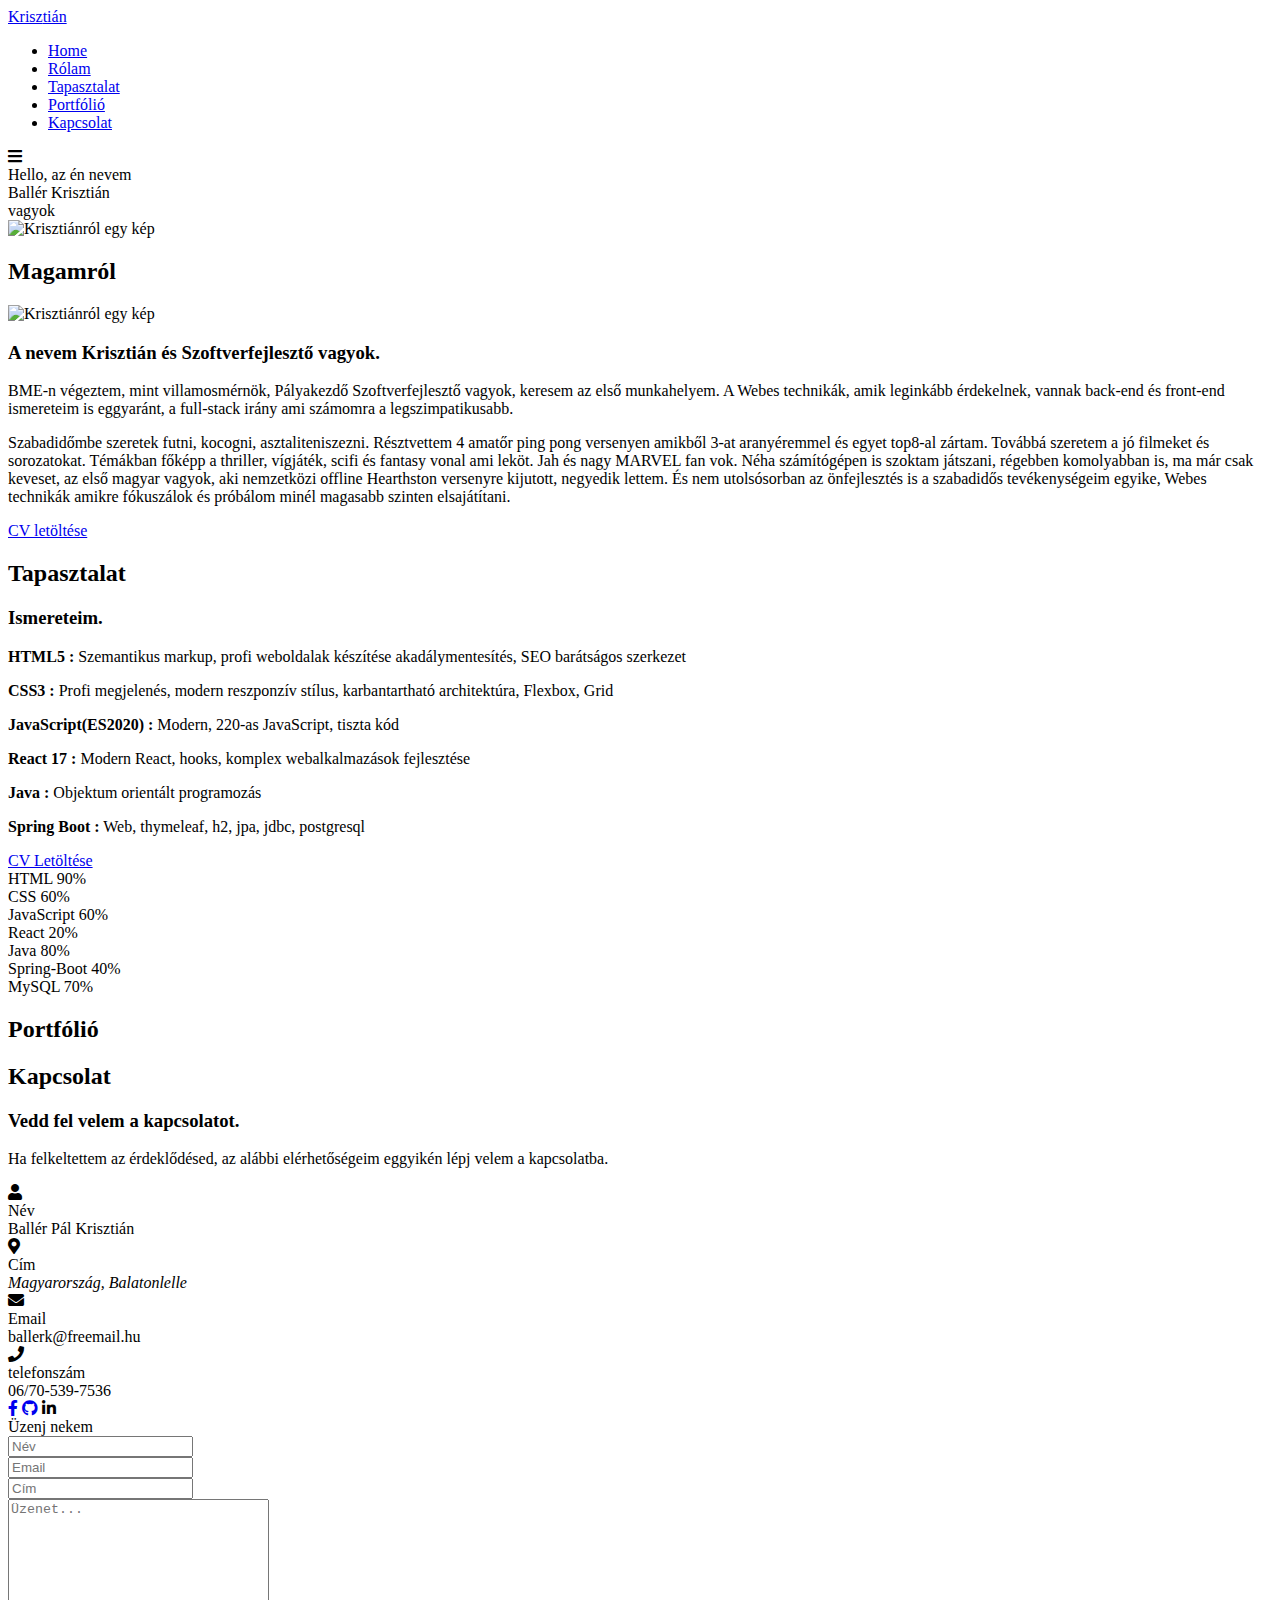
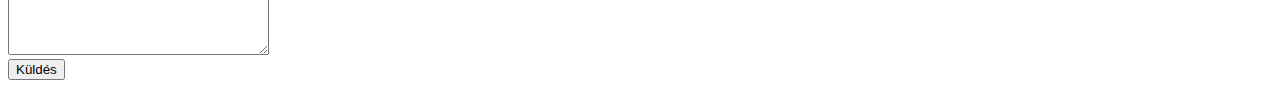
==== index.html @ 3a72e87a "a link magamra mutat" ====
<!DOCTYPE html>
<html lang="hu">

<head>
    <meta charset="UTF-8">
    <meta name="viewport" content="width=device-width, initial-scale=1.0">
    <title>B_P_Krisztián</title>
    <link rel="stylesheet" href="css/style.css">
    <link rel="stylesheet" href="css/styleop.css">


    <link rel="icon" type="image/ico" href="images/favicon_3.ico" />

    <!-- <script src="https://kit.fontawesome.com/a076d05399.js" ></script>-->
    <link rel="stylesheet" href="https://cdnjs.cloudflare.com/ajax/libs/font-awesome/5.15.3/css/all.min.css" />
    <!-- https://www.w3schools.com/icons-->

    <script src="https://code.jquery.com/jquery-3.6.0.min.js"></script>

    <script src="https://cdnjs.cloudflare.com/ajax/libs/typed.js/2.0.11/typed.min.js"></script>
    <script src="https://cdnjs.cloudflare.com/ajax/libs/waypoints/4.0.1/jquery.waypoints.min.js"></script>
    <script src="https://cdnjs.cloudflare.com/ajax/libs/OwlCarousel2/2.3.4/owl.carousel.min.js"></script>
    <link rel="stylesheet"
        href="https://cdnjs.cloudflare.com/ajax/libs/OwlCarousel2/2.3.4/assets/owl.carousel.min.css" />
</head>

<body>
    <!-- 
    feltöltés githubra:
    https://www.youtube.com/watch?v=Enzva3d3uuk&list=PLT2URj1QEDqLZE3OtljX5SIsNAoIuLAcN
    + amit telómon irtam..
    -->


    <nav class="navbar">
        <div class="max-width">
            <div class="logo"><a href="#">Krisz<span>tián</span> </a></div>
            <ul class="menu">
                <!-- ezek egyesével jöjjenek az ikonra kattintva..-->
                <li><a href="#home" class="menu-btn">Home</a></li>
                <li><a href="#about" class="menu-btn">Rólam</a></li>
                <li><a href="#skills" class="menu-btn">Tapasztalat</a></li>
                <li><a href="#portfolio" class="menu-btn">Portfólió</a></li>
                <li><a href="#contact" class="menu-btn">Kapcsolat</a></li>
                <!-- balról, alsó sarokról jobbra animálódjon-->

            </ul>
            <div class="menu-btn">
                <i class="fa fa-bars"></i>
                <!--ez animálva legyen-->
            </div>
        </div>
    </nav>

    <section class="home" id="home">
        <div class="max-width">
            <div class="row">
                <div class="home-content">
                    <div class="text-1">Hello, az én nevem</div>
                    <div class="text-2">Ballér Krisztián</div>
                    <div class="text-3"> <span class="typing"></span> vagyok </div>
                </div>
                <div class="home-content2">
                    <img src="images/én_3.jpeg" alt="Krisztiánról egy kép">
                    <!--háttérhez adjunk egy uj hátteret, hogy menőbb legyen-->
                </div>
            </div>
        </div>
    </section>

    <div class="night">
        <div class="star">
            <div class="elso"></div>
            <div class="masodik"></div>
            <div class="harmadik"></div>
            <div class="negyedik"></div>
        </div>
        <div class="star star-2">
            <div class="elso"></div>
            <div class="masodik"></div>
            <div class="harmadik"></div>
            <div class="negyedik"></div>
        </div>
        <div class="star star-3">
            <div class="elso"></div>
            <div class="masodik"></div>
            <div class="harmadik"></div>
            <div class="negyedik"></div>
        </div>
        <div class="star star-4">
            <div class="elso"></div>
            <div class="masodik"></div>
            <div class="harmadik"></div>
            <div class="negyedik"></div>
        </div>
        <div class="star star-5">
            <div class="elso"></div>
            <div class="masodik"></div>
            <div class="harmadik"></div>
            <div class="negyedik"></div>
        </div>
        <div class="star star-6">
            <div class="elso"></div>
            <div class="masodik"></div>
            <div class="harmadik"></div>
            <div class="negyedik"></div>
        </div>
        <div class="star star-7">
            <div class="elso"></div>
            <div class="masodik"></div>
            <div class="harmadik"></div>
            <div class="negyedik"></div>
        </div>
    </div>

    <section class="about" id="about">
        <div class="max-width">
            <h2 class="title">Magamról</h2>
            <div class="about-content">
                <div class="column left">
                    <img src="images/én_1.jpeg" alt="Krisztiánról egy kép">
                </div>
                <div class="column right">
                    <h3 class="text">A nevem Krisztián és <strong class="color-1">Szoftverfejlesztő</strong> vagyok.</h3>
                    <p> BME-n végeztem, mint villamosmérnök, Pályakezdő Szoftverfejlesztő vagyok,
                        keresem az első munkahelyem. A Webes technikák, amik leginkább érdekelnek,
                        vannak back-end és front-end ismereteim is eggyaránt,
                        a full-stack irány ami számomra a legszimpatikusabb.</p>
                    <p>Szabadidőmbe szeretek futni, kocogni, asztaliteniszezni. Résztvettem 4 amatőr ping pong versenyen
                        amikből 3-at aranyéremmel és egyet top8-al zártam.
                        Továbbá szeretem a jó filmeket és sorozatokat. Témákban főképp a thriller, vígjáték, scifi és
                        fantasy vonal ami leköt. Jah és nagy MARVEL fan vok.
                        Néha számítógépen is szoktam játszani, régebben komolyabban is, ma már csak keveset, az első
                        magyar vagyok, aki nemzetközi offline Hearthston versenyre kijutott, negyedik lettem.
                        És nem utolsósorban az önfejlesztés is a szabadidős tevékenységeim egyike, Webes technikák
                        amikre fókuszálok és próbálom minél magasabb szinten elsajátítani. </p>
                    <a href="cv/baller_pal_krisztian_cv_20210410.pdf" download="baller_pal_krisztian_cv">CV letöltése</a>
                </div>
            </div>
        </div>
    </section>




    <section class="skills" id="skills">
        <div class="max-width">
            <h2 class="title">Tapasztalat</h2>
            <div class="skills-content">
                <div class="column left">
                    <h3 class="text"><span class="typing-2"></span> Ismereteim.</h3>
                    <p><strong>HTML5 :</strong> Szemantikus markup, profi weboldalak készítése akadálymentesítés, SEO
                        barátságos szerkezet</p>
                    <p><strong>CSS3 :</strong> Profi megjelenés, modern reszponzív stílus, karbantartható architektúra,
                        Flexbox, Grid</p>
                    <p><strong>JavaScript(ES2020) :</strong> Modern, 220-as JavaScript, tiszta kód</p>
                    <p><strong>React 17 :</strong> Modern React, <span class="athuzas">hooks</span>, komplex
                        webalkalmazások fejlesztése</p>
                    <p><strong>Java :</strong> Objektum orientált programozás</p>
                    <p><strong>Spring Boot :</strong> Web, thymeleaf, h2, jpa, jdbc, postgresql </p>
                    <a href="cv/baller_pal_krisztian_cv_20210410.pdf" download="baller_pal_krisztian_cv">CV Letöltése</a>
                </div>
                <div class="column right">
                    <div class="bars">
                        <div class="info">
                            <span>HTML</span>
                            <span>90%</span>
                        </div>
                        <div class="line html"></div>
                    </div>
                    <div class="bars">
                        <div class="info">
                            <span>CSS</span>
                            <span>60%</span>
                        </div>
                        <div class="line css"></div>
                    </div>
                    <div class="bars">
                        <div class="info">
                            <span>JavaScript</span>
                            <span>60%</span>
                        </div>
                        <div class="line js"></div>
                    </div>
                    <div class="bars">
                        <div class="info">
                            <span>React</span>
                            <span>20%</span>
                        </div>
                        <div class="line react"></div>
                    </div>
                    <div class="bars">
                        <div class="info">
                            <span>Java</span>
                            <span>80%</span>
                        </div>
                        <div class="line java"></div>
                    </div>
                    <div class="bars">
                        <div class="info">
                            <span>Spring-Boot</span>
                            <span>40%</span>
                        </div>
                        <div class="line springboot"></div>
                    </div>
                    <div class="bars">
                        <div class="info">
                            <span>MySQL</span>
                            <span>70%</span>
                        </div>
                        <div class="line mysql"></div>
                    </div>

                </div>
            </div>
        </div>
    </section>

    <section class="portfolio" id="portfolio">
        <div class="max-width">
            <h2 class="title">Portfólió</h2>
            <div class="carousel owl-carousel">
                <a href="index.html">
                    <div class="card">
                        <div class="box" href="index.html">
                            <img src="images/Project_0.jpg" alt="első projectről egy kép">
                            <div class="text">Portfólió</div>
                            <p>A portfólió oldalam</p>
                        </div>
                    </div>
                </a>
                <a href="#">
                    <div class="card">
                        <div class="box">
                            <img src="images/profile-2.jpeg" alt="">
                            <div class="text">Project 2</div>
                            <p>Lorem ipsum dolor sit amet consectetur adipisicing elit.</p>
                        </div>
                    </div>
                </a>
                <a href="#">
                    <div class="card">
                        <div class="box">
                            <img src="images/profile-3.jpeg" alt="">
                            <div class="text">Project 3</div>
                            <p>Lorem ipsum dolor sit amet consectetur adipisicing elit.</p>
                        </div>
                    </div>
                </a>
                <a href="#">
                    <div class="card">
                        <div class="box">
                            <img src="images/profile-4.jpeg" alt="">
                            <div class="text">Project 4</div>
                            <p>Lorem ipsum dolor sit amet consectetur adipisicing elit.</p>
                        </div>
                    </div>
                </a>
                <a href="#">
                    <div class="card">
                        <div class="box">
                            <img src="images/profile-5.jpeg" alt="">
                            <div class="text">Project 5</div>
                            <p>Lorem ipsum dolor sit amet consectetur adipisicing elit.</p>
                        </div>
                    </div>
                </a>
            </div>
        </div>
    </section>

    <section class="contact" id="contact">
        <div class="max-width">
            <h2 class="title">Kapcsolat</h2>
            <div class="contact-content">
                <div class="column left">
                    <h3 class="text">Vedd fel velem a kapcsolatot.</h3>
                    <p>Ha felkeltettem az érdeklődésed, az alábbi elérhetőségeim eggyikén lépj velem a kapcsolatba.</p>
                    <div class="icons">
                        <div class="row">
                            <i class="fas fa-user"></i>
                            <div class="info">
                                <div class="head">Név</div>
                                <div class="sub-title">Ballér Pál Krisztián</div>
                            </div>
                        </div>
                        <div class="row">
                            <i class="fas fa-map-marker-alt"></i>
                            <div class="info">
                                <div class="head">Cím</div>
                                <address class="sub-title">Magyarország, Balatonlelle</address>
                            </div>
                        </div>
                        <div class="row">
                            <i class="fas fa-envelope"></i>
                            <div class="info">
                                <div class="head">Email</div>
                                <div class="sub-title">ballerk@freemail.hu</div>
                            </div>
                        </div>
                        <div class="row">
                            <i class="fas fa-phone"></i>
                            <div class="info">
                                <div class="head">telefonszám</div>
                                <div class="sub-title">06/70-539-7536</div>
                            </div>
                        </div>
                        <div class="row">
                            <a href="https://www.facebook.com/krisztian.baller/"><i class="fab fa-facebook-f"></i></a>
                            <a href="https://github.com/deadfair"><i class="fab fa-github"></i></a>
                            <a><i class="fab fa-linkedin-in"></i></a>
                        </div>
                    </div>
                </div>
                <div class="column right">
                    <div class="text">Üzenj nekem</div>
                    <form class="contact-form" action="https://formsubmit.co/deadfair666@gmail.com" method="POST">
                        <input type="hidden" name="_captcha" value="false">
                        <input type="hidden" name="_next" value="https://deadfair.github.io/">
                        <div class="fields">
                            <div class="field name">
                                <input type="text" name="name" class="fullname" placeholder="Név">
                            </div>
                            <div class="field email">
                                <input type="email" name="email" class="email-input" placeholder="Email">
                            </div>
                        </div>
                        <div class="field">
                            <input type="text" class="subject" name="_subject" placeholder="Cím">
                        </div>
                        <div class="field textarea">
                            <textarea class="message" cols="30" rows="10" name="message"
                                placeholder="Üzenet..."></textarea>
                        </div>
                        <div class="button-area">
                            <button class="send-msg" type="submit" name="send">Küldés</button>
                        </div>
                    </form>
                </div>
            </div>
        </div>
    </section>
    <script src="script.js"></script>
</body>

</html>
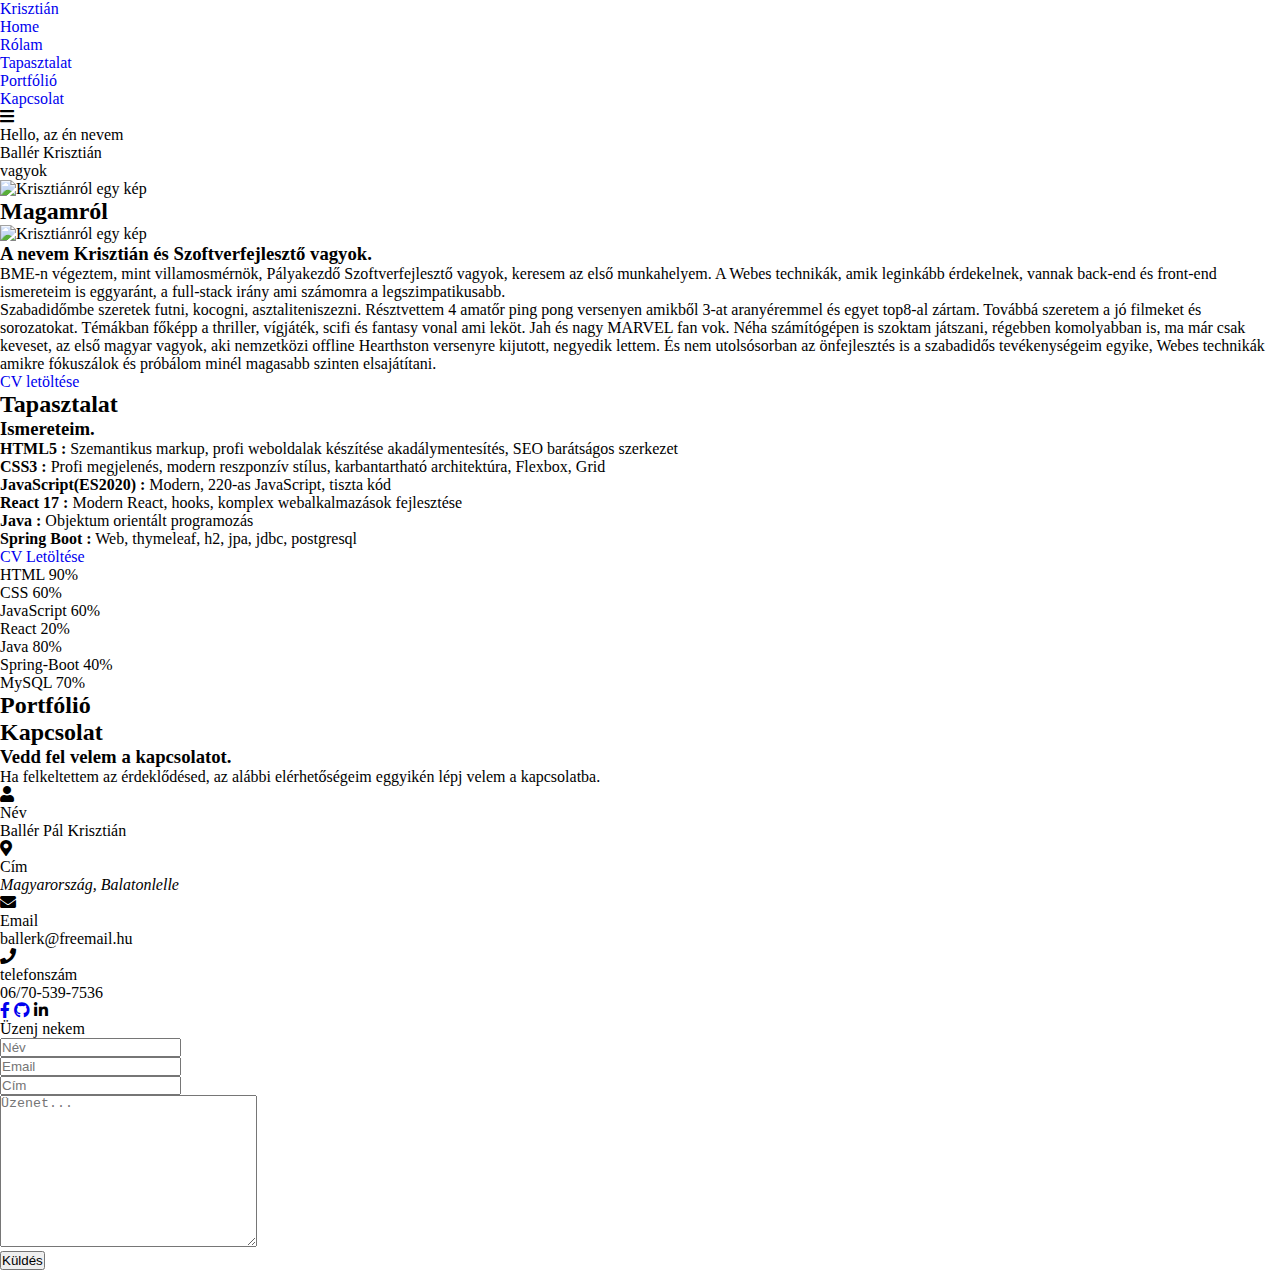
==== commit a3bebe93: "kis javítás a csillagokkal" ====
--- a/index.html
+++ b/index.html
@@ -317,6 +317,7 @@
                     <form class="contact-form" action="https://formsubmit.co/deadfair666@gmail.com" method="POST">
                         <input type="hidden" name="_captcha" value="false">
                         <input type="hidden" name="_next" value="https://deadfair.github.io/">
+                        <!--majd kell másik oldal.. ami megköszöni..-->
                         <div class="fields">
                             <div class="field name">
                                 <input type="text" name="name" class="fullname" placeholder="Név">
--- a/css/styleop.css
+++ b/css/styleop.css
@@ -0,0 +1,221 @@
+
+*{
+    margin:0;
+    padding:0;
+    box-sizing: border-box;
+    text-decoration: none;
+}
+
+
+/* --------pozició+delay--------------------------------------------------------------------------------------*/
+.star{
+position:relative;
+top:20%;
+left:calc(100% - 120px);
+z-index: 1;
+}
+
+.star-2{
+top:15%;
+left:calc(100% - 185px);
+}
+.star-2 .elso, .star-2 .masodik, .star-2 .harmadik, .star-2 .negyedik{
+animation-delay: 0.6s ;
+}
+
+.star-3{
+top:12%;
+left:calc(100% - 263px);
+}
+.star-3 .elso, .star-3 .masodik, .star-3 .harmadik, .star-3 .negyedik{
+animation-delay: 2.4s ;
+}
+.star-4{
+    top:13.5%;
+    left:calc(100% - 345px);
+}
+    .star-4 .elso, .star-4 .masodik, .star-4 .harmadik, .star-4 .negyedik{
+    animation-delay: 1.2s ;
+}
+.star-5{
+    top:10%;
+    left:calc(100% - 363px);
+}
+.star-5 .elso, .star-5 .masodik, .star-5 .harmadik, .star-5 .negyedik{
+animation-delay: 0.8s ;
+}
+
+.star-6{
+    top:18.5%;
+    left:calc(100% - 391px);
+    }
+    .star-6 .elso, .star-6 .masodik, .star-6 .harmadik, .star-6 .negyedik{
+    animation-delay: 0.5s ;
+}
+
+.star-7{
+    top:14%;
+    left:calc(100% - 431px);
+}
+.star-7 .elso, .star-7 .masodik, .star-7 .harmadik, .star-7 .negyedik{
+animation-delay: 2s ;
+}
+
+@media (max-width:500px) {
+.star{
+left:calc(100% - 70px);
+}   
+
+.star-2{
+left:calc(100% - 135px);
+}
+
+.star-3{
+left:calc(100% - 213px);
+}
+
+.star-4{
+left:calc(100% - 295px);
+}
+
+.star-5{
+left:calc(100% - 313px);
+}
+
+.star-6{
+left:calc(100% - 341px);
+}
+
+        
+.star-7{
+left:calc(100% - 381px);
+}
+
+}
+@media (max-width:425px) {
+    .star{
+    left:90%;
+    }   
+    
+    .star-2{
+    left:74%;
+    }
+    
+    .star-3{
+    left:57%;
+    }
+    
+    .star-4{
+    left:36%;
+    }
+    
+    .star-5{
+    left:28%;
+    }
+    
+    .star-6{
+    left:22%;
+    }
+    
+            
+    .star-7{
+    left:10%;
+    }
+    
+    }
+
+
+
+/* ------csillagoklogika-------------------------------------------------------------------------------------------*/
+.night{
+    position: absolute;
+    top:0;
+    left:0;
+    height:100vh;
+    width:100%;
+    overflow: hidden;
+}
+.elso, .masodik, .harmadik, .negyedik{
+    position: absolute;
+   /* background: linear-gradient(-45deg,rgba(0,0,255,0),#5F91FF,rgba(0,0,255,0));*/
+    border-radius: 100%;
+    background: linear-gradient(-45deg,rgba(255, 208, 0, 0),#ffda5f,rgba(255, 208, 0, 0));
+}
+
+.elso{                      
+    animation:shining 3s linear infinite alternate;
+
+}
+.masodik{
+    animation:shining3 3s linear infinite alternate;
+
+}
+
+.harmadik{
+    animation:shining2 3s linear infinite alternate;
+}
+.negyedik{
+    animation:shining4 3s linear infinite alternate;
+
+}
+
+@keyframes shining{
+    0%{
+        transform: translateX(calc((-6px /2))) translateY(calc((-2px /2))) rotateZ(45deg);
+
+        width:6px;
+        height:2px;
+    }
+    100%{
+        transform: translateX(calc((-25px /2))) translateY(calc((-3px /2))) rotateZ(45deg);
+        height: 3px;
+        width:25px;
+    }
+
+}
+
+@keyframes shining3{
+    0%{
+        transform: translateX(calc((-6px /2))) translateY(calc((-2px /2))) rotateZ(-45deg);
+
+        width:6px;
+        height:2px;
+    }
+    100%{
+        transform: translateX(calc((-25px /2))) translateY(calc((-3px /2))) rotateZ(-45deg);
+        height: 3px;
+        width:25px;
+    }
+
+}
+
+@keyframes shining2{
+    0%{
+        transform: translateX(calc((-6px /2))) translateY(calc((-2px /2))) rotateZ(90deg);
+
+        width:6px;
+        height:2px;
+    }
+    100%{
+        transform: translateX(calc((-15px /2))) translateY(calc((-2px /2))) rotateZ(90deg);
+        height: 2px;
+        width:15px;
+    }
+
+}
+@keyframes shining4{
+    0%{
+        transform: translateX(calc((-6px /2))) translateY(calc((-2px /2))) rotateZ(180deg);
+
+        width:6px;
+        height:2px;
+    }
+    100%{
+        transform: translateX(calc((-15px /2))) translateY(calc((-2px /2))) rotateZ(180deg);
+        height: 2px;
+        width:15px;
+    }
+
+}
+
+
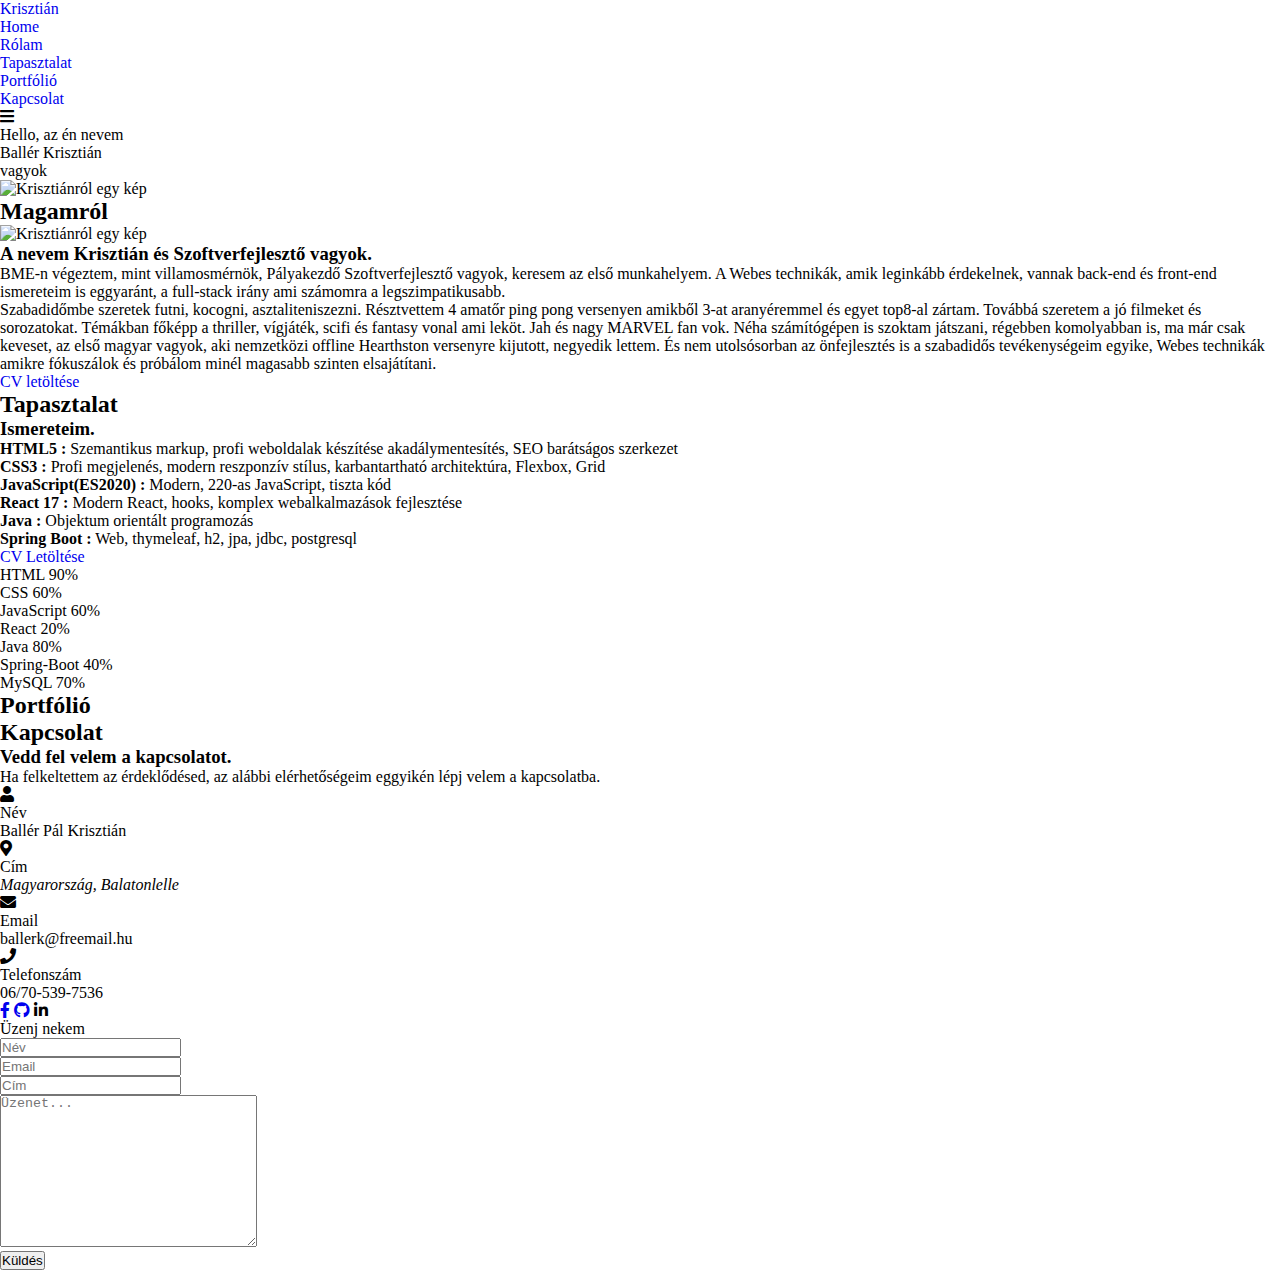
==== commit e0a455ad: "felesleges div eltávolítása" ====
--- a/index.html
+++ b/index.html
@@ -67,51 +67,52 @@
             </div>
         </div>
     </section>
-
-    <div class="night">
-        <div class="star">
-            <div class="elso"></div>
-            <div class="masodik"></div>
-            <div class="harmadik"></div>
-            <div class="negyedik"></div>
-        </div>
-        <div class="star star-2">
-            <div class="elso"></div>
-            <div class="masodik"></div>
-            <div class="harmadik"></div>
-            <div class="negyedik"></div>
-        </div>
-        <div class="star star-3">
-            <div class="elso"></div>
-            <div class="masodik"></div>
-            <div class="harmadik"></div>
-            <div class="negyedik"></div>
-        </div>
-        <div class="star star-4">
-            <div class="elso"></div>
-            <div class="masodik"></div>
-            <div class="harmadik"></div>
-            <div class="negyedik"></div>
-        </div>
-        <div class="star star-5">
-            <div class="elso"></div>
-            <div class="masodik"></div>
-            <div class="harmadik"></div>
-            <div class="negyedik"></div>
-        </div>
-        <div class="star star-6">
-            <div class="elso"></div>
-            <div class="masodik"></div>
-            <div class="harmadik"></div>
-            <div class="negyedik"></div>
-        </div>
-        <div class="star star-7">
-            <div class="elso"></div>
-            <div class="masodik"></div>
-            <div class="harmadik"></div>
-            <div class="negyedik"></div>
-        </div>
-    </div>
+    <section class="animation">
+            <div class="night">
+                <div class="star">
+                    <div class="elso"></div>
+                    <div class="masodik"></div>
+                    <div class="harmadik"></div>
+                    <div class="negyedik"></div>
+                </div>
+                <div class="star star-2">
+                    <div class="elso"></div>
+                    <div class="masodik"></div>
+                    <div class="harmadik"></div>
+                    <div class="negyedik"></div>
+                </div>
+                <div class="star star-3">
+                    <div class="elso"></div>
+                    <div class="masodik"></div>
+                    <div class="harmadik"></div>
+                    <div class="negyedik"></div>
+                </div>
+                <div class="star star-4">
+                    <div class="elso"></div>
+                    <div class="masodik"></div>
+                    <div class="harmadik"></div>
+                    <div class="negyedik"></div>
+                </div>
+                <div class="star star-5">
+                    <div class="elso"></div>
+                    <div class="masodik"></div>
+                    <div class="harmadik"></div>
+                    <div class="negyedik"></div>
+                </div>
+                <div class="star star-6">
+                    <div class="elso"></div>
+                    <div class="masodik"></div>
+                    <div class="harmadik"></div>
+                    <div class="negyedik"></div>
+                </div>
+                <div class="star star-7">
+                    <div class="elso"></div>
+                    <div class="masodik"></div>
+                    <div class="harmadik"></div>
+                    <div class="negyedik"></div>
+                </div>
+            </div>
+    </section>
 
     <section class="about" id="about">
         <div class="max-width">
@@ -301,7 +302,7 @@
                         <div class="row">
                             <i class="fas fa-phone"></i>
                             <div class="info">
-                                <div class="head">telefonszám</div>
+                                <div class="head">Telefonszám</div>
                                 <div class="sub-title">06/70-539-7536</div>
                             </div>
                         </div>
--- a/css/styleop.css
+++ b/css/styleop.css
@@ -127,13 +127,22 @@
 
 
 /* ------csillagoklogika-------------------------------------------------------------------------------------------*/
-.night{
+.animation{
     position: absolute;
+    left:0;
     top:0;
-    left:0;
     height:100vh;
     width:100%;
+    padding:0;
+}
+
+.night{
+    display:block;
+    margin:auto;
+    height:100%;
+    width:100%;
     overflow: hidden;
+    max-width: 1300px;
 }
 .elso, .masodik, .harmadik, .negyedik{
     position: absolute;
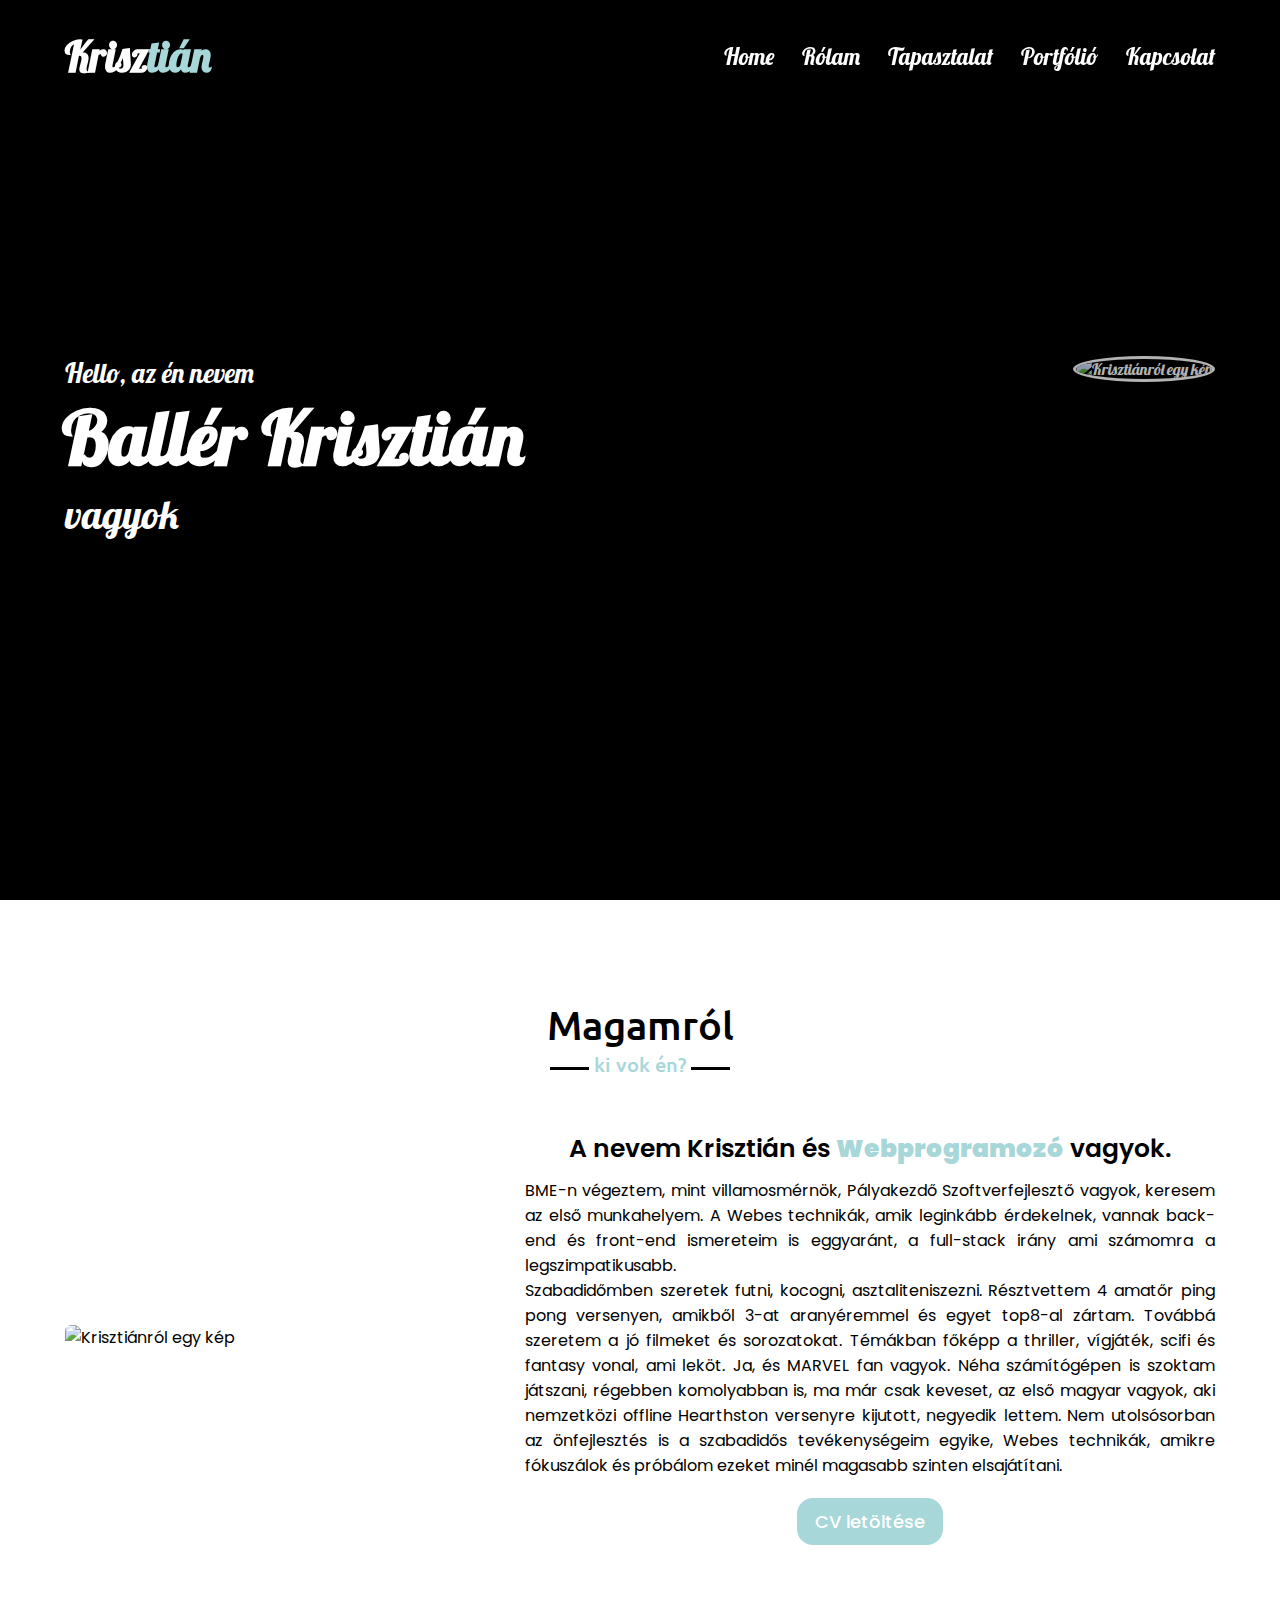
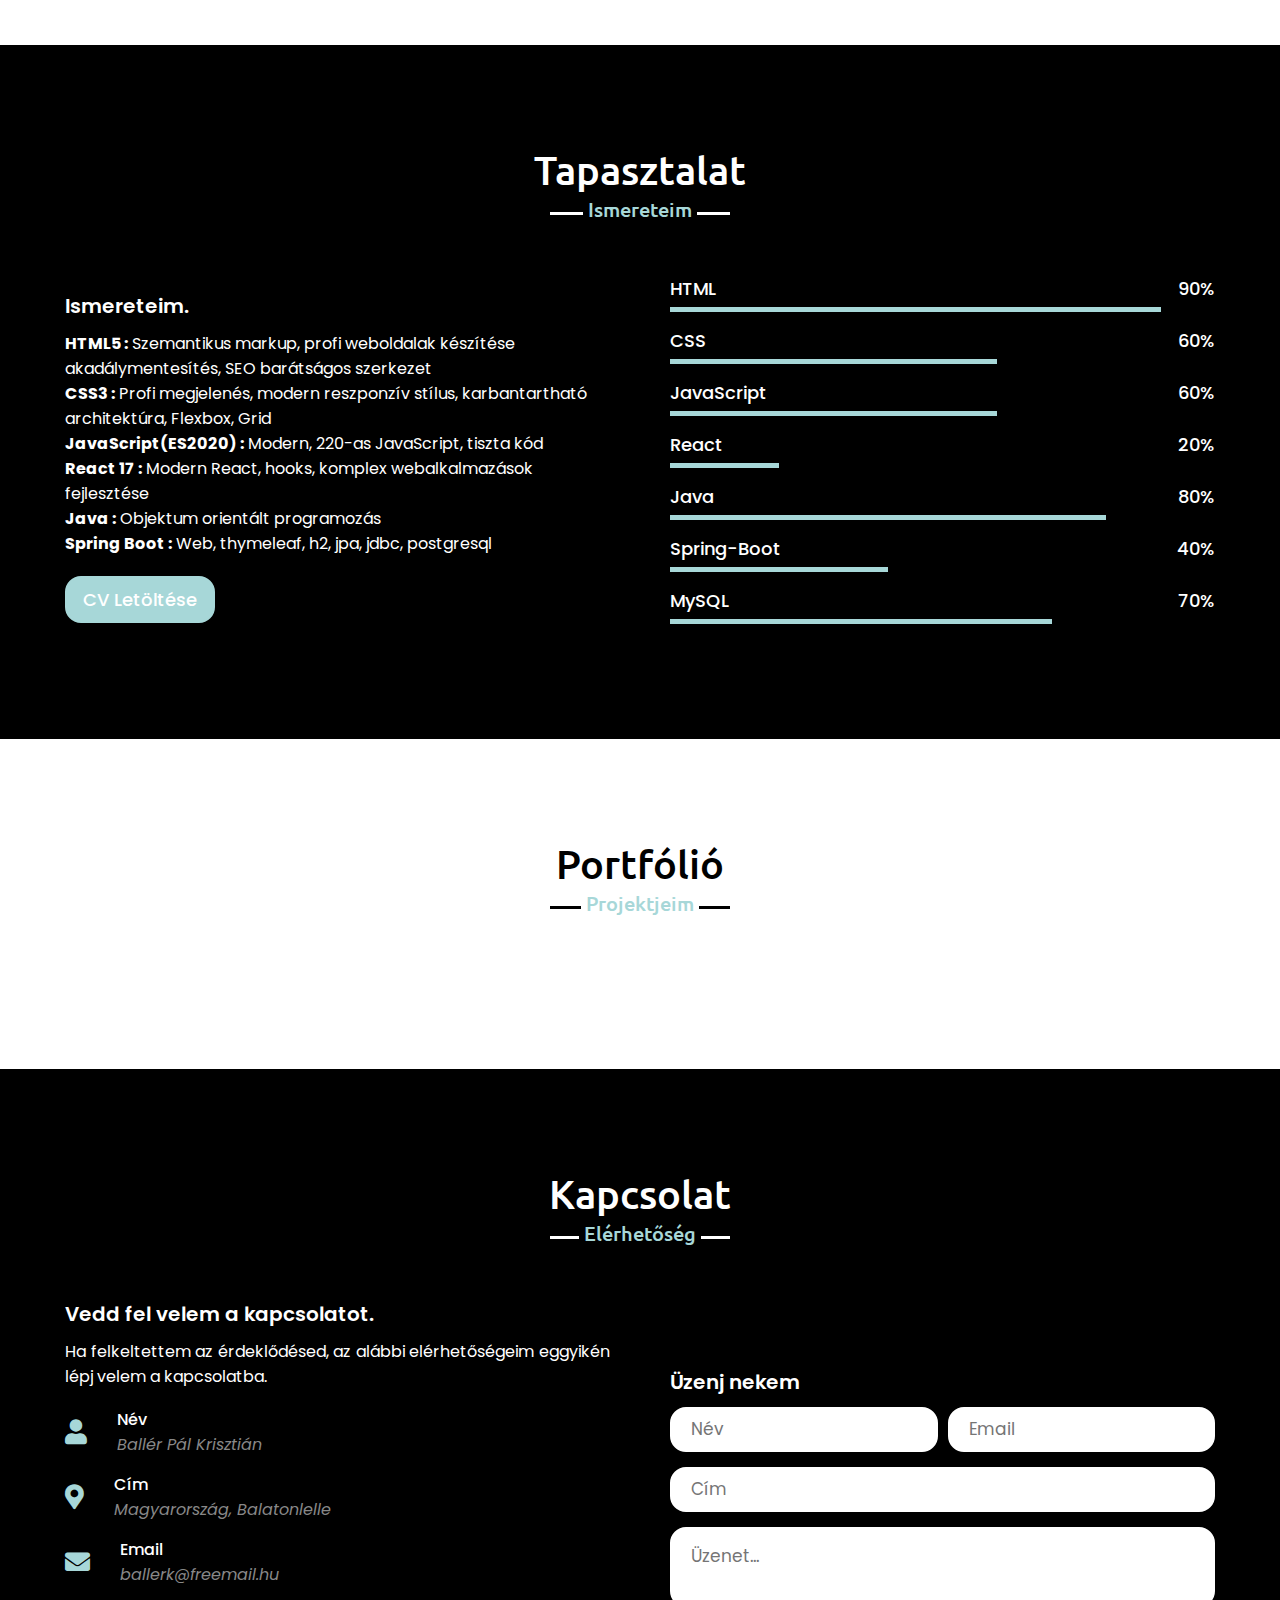
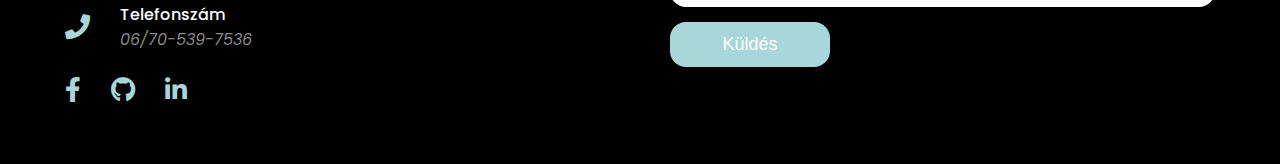
==== commit 19401ac7: "helyesírási hibák+biának szin" ====
--- a/index.html
+++ b/index.html
@@ -122,19 +122,19 @@
                     <img src="images/én_1.jpeg" alt="Krisztiánról egy kép">
                 </div>
                 <div class="column right">
-                    <h3 class="text">A nevem Krisztián és <strong class="color-1">Szoftverfejlesztő</strong> vagyok.</h3>
+                    <h3 class="text">A nevem Krisztián és <strong class="color-1">Webprogramozó</strong> vagyok.</h3>
                     <p> BME-n végeztem, mint villamosmérnök, Pályakezdő Szoftverfejlesztő vagyok,
                         keresem az első munkahelyem. A Webes technikák, amik leginkább érdekelnek,
                         vannak back-end és front-end ismereteim is eggyaránt,
                         a full-stack irány ami számomra a legszimpatikusabb.</p>
-                    <p>Szabadidőmbe szeretek futni, kocogni, asztaliteniszezni. Résztvettem 4 amatőr ping pong versenyen
+                    <p>Szabadidőmben szeretek futni, kocogni, asztaliteniszezni. Résztvettem 4 amatőr ping pong versenyen,
                         amikből 3-at aranyéremmel és egyet top8-al zártam.
                         Továbbá szeretem a jó filmeket és sorozatokat. Témákban főképp a thriller, vígjáték, scifi és
-                        fantasy vonal ami leköt. Jah és nagy MARVEL fan vok.
+                        fantasy vonal, ami leköt. Ja, és MARVEL fan vagyok.
                         Néha számítógépen is szoktam játszani, régebben komolyabban is, ma már csak keveset, az első
                         magyar vagyok, aki nemzetközi offline Hearthston versenyre kijutott, negyedik lettem.
-                        És nem utolsósorban az önfejlesztés is a szabadidős tevékenységeim egyike, Webes technikák
-                        amikre fókuszálok és próbálom minél magasabb szinten elsajátítani. </p>
+                        Nem utolsósorban az önfejlesztés is a szabadidős tevékenységeim egyike, Webes technikák,
+                        amikre fókuszálok és próbálom ezeket minél magasabb szinten elsajátítani. </p>
                     <a href="cv/baller_pal_krisztian_cv_20210410.pdf" download="baller_pal_krisztian_cv">CV letöltése</a>
                 </div>
             </div>
--- a/css/style.css
+++ b/css/style.css
@@ -0,0 +1,809 @@
+@import url('https://fonts.googleapis.com/css2?family=Lobster&family=Poppins:wght@400;500;600;700&family=Ubuntu:wght@400;500;700&display=swap');
+/*
+font-family: 'Lobster', cursive;
+font-family: 'Poppins', sans-serif;
+font-family: 'Ubuntu', sans-serif;
+*/
+:root {
+    --szin1: #A7D7D8;
+    /*--szin1: #e67103;*/
+    --szin2: #ffffff; 
+    --szin3: #000000; 
+    --szin4:#888;
+    --szin5:#555;
+} 
+* {
+    margin: 0;
+    padding: 0;
+    box-sizing: border-box;
+    text-decoration: none;
+}
+html{
+    scroll-behavior: smooth;
+}
+
+/* scroll bar */
+::-webkit-scrollbar {
+    width: 10px;
+}
+::-webkit-scrollbar-track {
+    background: var(--szin2);
+}
+::-webkit-scrollbar-thumb {
+    background: var(--szin1);
+}
+
+::-webkit-scrollbar-thumb:hover {
+    background: var(--szin5);
+}
+
+/* álltalános dolgok -------------------------------------------------------------------------------- */
+section{
+    padding: 100px 0;
+}
+
+.max-width{
+    max-width: 1300px;
+    padding: 0 80px;
+    margin: auto;
+}
+.about, .skills, .portfolio, .contact, footer{
+    font-family: 'Poppins', sans-serif ;
+}
+.about .about-content,
+.skills .skills-content,
+.contact .contact-content{
+    display: flex;
+    flex-wrap: wrap;
+    align-items: center;
+    justify-content: space-between;
+}
+
+.color-1{
+    color:var(--szin1);
+}
+/* az összes cím stílusa--------------------------------------------------------------------------------*/
+section .title{
+    position: relative;
+    text-align: center;
+    font-size: 40px;
+    font-weight: 500;
+    margin-bottom: 60px;
+    padding-bottom: 20px;
+    font-family: 'Ubuntu', sans-serif;
+}
+section .title::before{
+    content: "";
+    position: absolute;
+    bottom: 0px;
+    left: 50%;
+    width: 180px;
+    height: 3px;
+    background: var(--szin3);
+    transform: translateX(-50%);
+}
+section .title::after{
+    position: absolute;
+    bottom: -8px;
+    left: 50%;
+    font-size: 20px;
+    color: var(--szin1);
+    padding: 0 5px;
+    background: var(--szin2);
+    transform: translateX(-50%);
+}
+
+/*navbar--------------------------------------------------------------------------------*/
+.navbar{
+    z-index: 999;
+    position:fixed;
+    width: 100%;
+    padding: 30px 0;
+    font-family: 'Lobster', cursive;
+    transition: all 0.5s ease;
+}
+.navbar .menu li a{
+    color:var(--szin2);
+}
+.navbar .logo a{
+    font-size: 42px;
+    color:var(--szin2);
+    font-weight: 600;
+}
+
+.navbar .max-width{
+    display:flex;
+    align-items: center;
+    justify-content: space-between;
+}
+.navbar.sticky{
+    padding: 9px 0;
+    background: var(--szin1);
+}
+.navbar .logo a span{
+    color:var(--szin1);
+    transition: all 0.5s ease;
+
+}
+.navbar.sticky .logo a span{
+    color:var(--szin3);
+}
+
+.navbar .menu li{
+    list-style: none;
+    display: inline-block;
+    }
+.navbar .menu li a{
+    display: block;
+color:var(--szin2);
+font-size: 23px;
+font-weight: 500;
+margin-left: 25px;
+transition: color 0.3 ease;
+}
+.navbar.sticky .menu li a:hover{
+    color:var(--szin3);
+}
+.navbar .menu li a:hover{
+    color:var(--szin1);
+}
+/*btn--------------------------------------------------------------------------------*/
+.menu-btn{
+    color:var(--szin2);
+    font-size: 23px;
+    cursor:pointer;
+    display:none;
+}
+/*home--------------------------------------------------------------------------------*/
+.home img{
+    height: 400px;
+    width: 400px;
+    object-fit: cover;
+    border-radius: 50%;
+    border: 3px solid var(--szin2);
+    opacity: 0.7;
+
+}
+.home{
+    display: flex;
+    background: var(--szin3); /*url("images/banner.png") no-repeat center;*/
+    height: 100vh;  /*relatív mértékegység view-ponthoz viszonyít 100vh=>100% */
+    color:var(--szin2);
+    min-height: 500px;
+    font-family: 'Lobster', cursive;
+}
+.home .max-width{
+    width: 100%;
+}
+.home .max-width .row{
+
+    display: flex;
+    flex-direction: row;
+    justify-content: space-between;
+
+}
+.home  .home-content{
+    display: flex;
+    align-content: center;
+    flex-direction: column;
+    justify-content: center;
+    align-items: flex-start;
+}
+.home .home-content .text-1{
+    font-size: 27px;
+}
+.home .home-content .text-2{
+    font-size: 75px;
+    font-weight: 600;
+    margin-left: -3px;
+}
+.home .home-content .text-3{
+    font-size: 40px;
+    margin: 5px 0;
+}
+.home .home-content .text-3 span{
+    color:var(--szin1);
+    font-weight: 500;
+}
+
+.home .home-content2, .home  .home-content{
+z-index: 2;
+}
+
+/*about --------------------------------------------------------------------------------*/
+
+
+.about .title::after{
+    content: "ki vok én?";
+}
+.about .about-content .left{
+    width: 40%;
+}
+.about .about-content .left img{
+    height: 400px;
+    width: 400px;
+    object-fit: cover;
+    border-radius: 6px;
+}
+.about .about-content .right{
+    width: 60% ;
+    display: flex;
+    flex-flow: row wrap;
+    justify-content: center;
+}
+.about .about-content .right .text{
+    font-size: 25px;
+    font-weight: 600;
+    margin-bottom: 10px;
+}
+
+.about .about-content .right p{
+    text-align: justify;
+}
+.about .about-content .right a{
+    display: inline-block;
+    background: var(--szin1);
+    color: var(--szin2);
+    font-size: 18px;
+    font-weight: 500;
+    padding: 8px 16px;
+    margin-top: 20px;
+    border-radius: 16px;
+    border: 2px solid var(--szin1);
+    transition: all 0.5s ease;
+}
+.about .about-content .right a:hover{
+    color: var(--szin1);
+    background: none;
+}
+/*skills--------------------------------------------------------------------------------*/
+
+
+.skills .title::before{
+    background: var(--szin2);
+}
+.skills .title::after{
+    background: var(--szin3);
+}
+.skills{
+    background-color: var(--szin3);
+    color:var(--szin2);
+}
+
+.skills .max-width .skills-content .left .text span{    /* typing-2 */
+    color:var(--szin1);
+    font-weight: 900;
+}
+
+.skills .title::after{
+    content: "Ismereteim";
+}
+.skills .skills-content .column{  /* mind2 doboz 30 px el kissebb szélességű => köztük 60px*/
+    width: calc(50% - 30px);
+}
+.skills .skills-content .left .text{
+    font-size: 20px;
+    font-weight: 600;
+    margin-bottom: 10px;
+}
+.skills .skills-content .left p{
+    text-align: left;
+}
+.skills .skills-content .left a{
+    display: inline-block;
+    background: var(--szin1);
+    color: var(--szin2);
+    font-size: 18px;
+    font-weight: 500;
+    padding: 8px 16px;
+    margin-top: 20px;
+    border-radius: 16px;
+    border: 2px solid var(--szin1);
+    transition: all 0.5s ease;
+}
+.skills .skills-content .left a:hover{
+    color: var(--szin1);
+    background: none;
+}
+.skills .skills-content .right .bars{
+    margin-bottom: 15px;
+}
+.skills .skills-content .right .info{
+    display: flex;
+    margin-bottom: 5px;
+    align-items: center;
+    justify-content: space-between;
+}
+.skills .skills-content .right span{
+    font-weight: 500;
+    font-size: 18px;
+}
+.skills .skills-content .right .line{
+    height: 5px;
+    width: 100%;
+    background: var(--szin3);
+    position: relative;
+}
+.skills .skills-content .right .line::before{
+    content: "";
+    position: absolute;
+    height: 100%;
+    left: 0;
+    top: 0;
+    background: var(--szin1);
+}
+.skills-content .right .html::before{
+    width: 90%;
+}
+.skills-content .right .css::before{
+    width: 60%;
+}
+.skills-content .right .js::before{
+    width: 60%;
+}
+.skills-content .right .springboot::before{
+    width: 40%;
+}
+.skills-content .right .mysql::before{
+    width: 70%;
+}
+.skills-content .right .react::before{
+    width: 20%;
+}
+.skills-content .right .java::before{
+    width: 80%;
+}
+
+/*contact--------------------------------------------------------------------------------*/
+.contact{
+    padding: 100px 0 30px 0;
+}
+.contact{
+    color:var(--szin2);
+    background: var(--szin3);
+}
+.contact .title::before{
+    background: var(--szin2);
+}
+.contact .title::after{
+    background: var(--szin3);
+}
+
+.contact .title::after{
+    content: "Elérhetőség";
+}
+.contact .contact-content .column{
+    width: calc(50% - 30px);
+}
+.contact .contact-content .text{
+    font-size: 20px;
+    font-weight: 600;
+    margin-bottom: 10px;
+}
+.contact .contact-content .left p{
+    text-align: justify;
+}
+.contact .contact-content .left .icons{
+    margin: 10px 0;
+}
+.contact .contact-content .left .icons .row a{
+    margin: 10px 30px 10px 0;
+}
+
+.contact .contact-content .row{
+    display: flex;
+    height: 65px;
+    align-items: center;
+}
+.contact .contact-content .row .info{
+    margin-left: 30px;
+}
+.contact .contact-content .row i{
+    font-size: 25px;
+    color: var(--szin1);
+}
+.contact .contact-content .info .head{
+    font-weight: 500;
+}
+.contact .contact-content .info .sub-title{
+    color: var(--szin4);
+    font-style: italic;
+}
+.contact .right form .fields{
+    display: flex;
+}
+.contact .right form .field,
+.contact .right form .fields .field{
+    height: 45px;
+    width: 100%;
+    margin-bottom: 15px;
+}
+.contact .right form .textarea{
+    height: 80px;
+    width: 100%;
+}
+.contact .right form .name{
+    margin-right: 10px;
+}
+.contact .right form .field input,
+.contact .right form .textarea textarea{
+    height: 100%;
+    width: 100%;
+    border: 6px solid var(--szin2);
+    border-radius: 16px;
+    outline: none;
+    padding: 0 15px;
+    font-size: 17px;
+    font-family: 'Poppins', sans-serif;
+    transition: all 0.5s ease;
+}
+.contact .right form .field input:focus,
+.contact .right form .textarea textarea:focus{
+    border-color: var(--szin1);
+}
+.contact .right form .textarea textarea{
+  padding-top: 10px;
+  resize: none;
+}
+.contact .right form .button-area{
+  display: flex;
+  align-items: center;
+}
+.right form .button-area button{
+  color: var(--szin2);
+  display: block;
+  width: 160px!important;
+  height: 45px;
+  outline: none;
+  font-size: 18px;
+  font-weight: 500;
+  border-radius: 16px;
+  cursor: pointer;
+  flex-wrap: nowrap;
+  background: var(--szin1);
+  border: 2px solid var(--szin1);
+  transition: all 0.5s ease;
+}
+.right form .button-area button:hover{
+  color: var(--szin1);
+  background: none;
+}
+/*portfólió--------------------------------------------------------------------------------*/
+
+.portfolio .title::after{
+    content: "Projektjeim";
+}
+.portfolio .carousel .card{
+    background: #222;
+    border-radius: 6px;
+    padding: 25px 35px;
+    text-align: center;
+    overflow: hidden;
+    transition: all 0.5s ease;
+}
+.portfolio .max-width .carousel a .card .box .text{
+    color:var(--szin2);
+}
+.portfolio .max-width .carousel a .card .box p{
+    color:var(--szin2);
+}
+
+.portfolio .carousel .card:hover{
+    background: var(--szin1);
+}
+.portfolio .carousel .card .box{
+    display: flex;
+    flex-direction: column;
+    align-items: center;
+    justify-content: center;
+    transition: all 0.5s ease;
+    height: 310px;
+}
+.portfolio .carousel .card:hover .box{
+    transform: scale(1.05);
+}
+.portfolio .carousel .card .text{
+    font-size: 25px;
+    font-weight: 500;
+    margin: 10px 0 7px 0;
+}
+.portfolio .carousel .card img{
+    height: 150px;
+    width: 150px;
+    object-fit: cover;
+    border-radius: 6px;
+    border: 5px solid var(--szin1);
+    transition: all 0.5s ease;
+}
+.portfolio .carousel .card:hover img{
+    border-color: var(--szin2);
+}
+.owl-dots{
+    text-align: center;
+    margin-top: 20px;
+}
+.owl-dot{
+    height: 13px;
+    width: 13px;
+    margin: 0 5px;
+    outline: none!important;
+    border-radius: 50%;
+    border: 2px solid var(--szin1)!important;
+    transition: all 0.5s ease;
+}
+.owl-dot.active{
+    width: 35px;
+    border-radius: 14px;
+}
+.owl-dot.active,
+.owl-dot:hover{
+    background: var(--szin1)!important;
+}
+/*mediaq--------------------------------------------------------------------------------*/
+@media(max-width:1290px){
+.max-width{
+    padding: 0 65px;
+}
+.about .about-content .left img{
+    height: 380px;
+    width: 380px;
+}
+}
+
+@media(max-width:1200px){
+    .about .about-content .left{
+        width: 42%;
+    }
+    .about .about-content .right{
+        width: 58% ;
+    }
+
+    .max-width{
+        padding: 0 55px;
+    }
+    .about .about-content .right .text,
+.skills .skills-content .left .text{
+    font-size: 24px;
+}
+
+}
+
+
+
+@media(max-width:1104px){
+    .about .about-content .left img{
+        height: 350px;
+        width: 350px;
+    }
+    .home img{
+        height: 350px;
+        width: 350px;    
+    }
+    .max-width{
+        padding: 0 40px;
+    }
+
+}
+@media(max-width:1065px){
+    .about .about-content .left{
+        width: 35%;
+    }
+    .about .about-content .right{
+        width: 65% ;
+    }
+    .about .about-content .left img{
+        height: 300px;
+        width: 300px;
+    }
+    .max-width{
+        padding: 0 30px;
+    }
+}
+
+
+@media (max-width: 957px){
+
+    .about .about-content .right .text,
+    .skills .skills-content .left .text{
+        font-size: 25px;
+    }
+    .max-width{
+        padding: 0 55px;
+    }
+    .home img{
+        height: 366px;
+        width: 366px;    
+    }
+    .about .about-content .left img{
+        height: 400px;
+        width: 400px;
+    }
+    .home .home-content .text-1{
+        font-size: 26px;
+    }
+    .home .home-content .text-2{
+        font-size: 70px;
+    }
+    .home .home-content .text-3{
+        font-size: 38px;
+    }
+
+    .max-width{
+        max-width: 930px;
+    }
+    .about .about-content .column{
+        width: 100%;
+    }
+    .about .about-content .left{
+        display: flex;
+        justify-content: center;
+        margin: 0 auto 60px;
+    }
+    .about .about-content .right{
+        flex: 100%;
+    }
+    .skills .skills-content .column,
+    .contact .contact-content .column{
+        width: 100%;
+        margin-bottom: 35px;
+    }
+}
+
+@media (max-width: 917px) {
+    .home .max-width .row{
+        flex-direction: column;
+    }
+    .home .home-content2{
+        margin: 40px auto 0 auto;
+    }
+}
+
+@media (max-width: 820px) {
+
+
+.menu-btn{
+    display: block;
+    z-index: 999;
+}
+.menu-btn i.active:before{
+    content: "\f00d";
+}
+.navbar .menu{
+    position: fixed;
+    height: 100vh;
+    width: 100%;
+    left: -100%;
+    top: 0;
+    background: var(--szin3);
+    text-align: center;
+    padding-top: 80px;
+    transition: all 0.5s ease;
+}
+.navbar .menu.active{
+    left: 0;
+}
+.navbar .menu li{
+    display: block;
+}
+.navbar .menu li a{
+    display: inline-block;
+    margin: 20px 0;
+    font-size: 25px;
+}
+.max-width{
+    padding: 0 35px;
+}
+}
+@media (max-width: 690px) {
+    .max-width{
+        padding: 0 23px;
+    }
+    .home .home-content .text-1{
+        font-size: 24px;
+    }
+    .home .home-content .text-2{
+        font-size: 60px;
+    }
+    .home .home-content .text-3{
+        font-size: 34px;
+    }
+}
+
+@media (max-width: 500px) {
+
+    .home .home-content .text-1{
+        font-size: 22px;
+    }
+
+    .home .home-content .text-2{
+        font-size: 50px;
+    }
+    .home .home-content .text-3{
+        font-size: 30px;
+    }
+    .about .about-content .right .text,
+    .skills .skills-content .left .text{
+        font-size: 19px;
+    }
+    .contact .right form .fields{
+        flex-direction: column;
+    }
+    .contact .right form .name,
+    .contact .right form .email{
+        margin: 0;
+    }
+    .right form .error-box{
+        width: 150px;
+    }
+    .scroll-up-btn{
+        right: 15px;
+        bottom: 15px;
+        height: 38px;
+        width: 35px;
+        font-size: 23px;
+        line-height: 38px;
+    }
+}
+@media (max-width: 420px) {
+    .home img{
+        width: 300px;
+        height: 300px;
+    }
+    .about .about-content .left img{
+        width: 300px;
+        height: 300px;
+
+    }
+    .navbar .logo a{
+        font-size: 28px;
+        font-weight: 550;
+    }
+
+}
+
+@media (max-width: 364px) {
+    .home img{
+        width: 250px;
+        height: 250px;
+    }
+    .about .about-content .left img{
+        width: 250px;
+        height: 250px;
+
+    }
+    .max-width{
+        padding: 0 15px;
+    }
+    .home .home-content .text-1{
+        font-size: 20px;
+    }
+    .home .home-content .text-2{
+        font-size: 40px;
+    }
+    .home .home-content .text-3{
+        font-size: 26px;
+    }
+    .home .home-content a{
+        font-size: 14px;
+    }
+}
+@media (max-width: 294px) {
+
+    .home .home-content .text-2{
+        font-size: 38px;
+    }
+    .home .home-content .text-3{
+        font-size: 25px;
+    }
+    .home .home-content a{
+        font-size: 14px;
+    }
+}
+
+
+
+
+
+
+
+
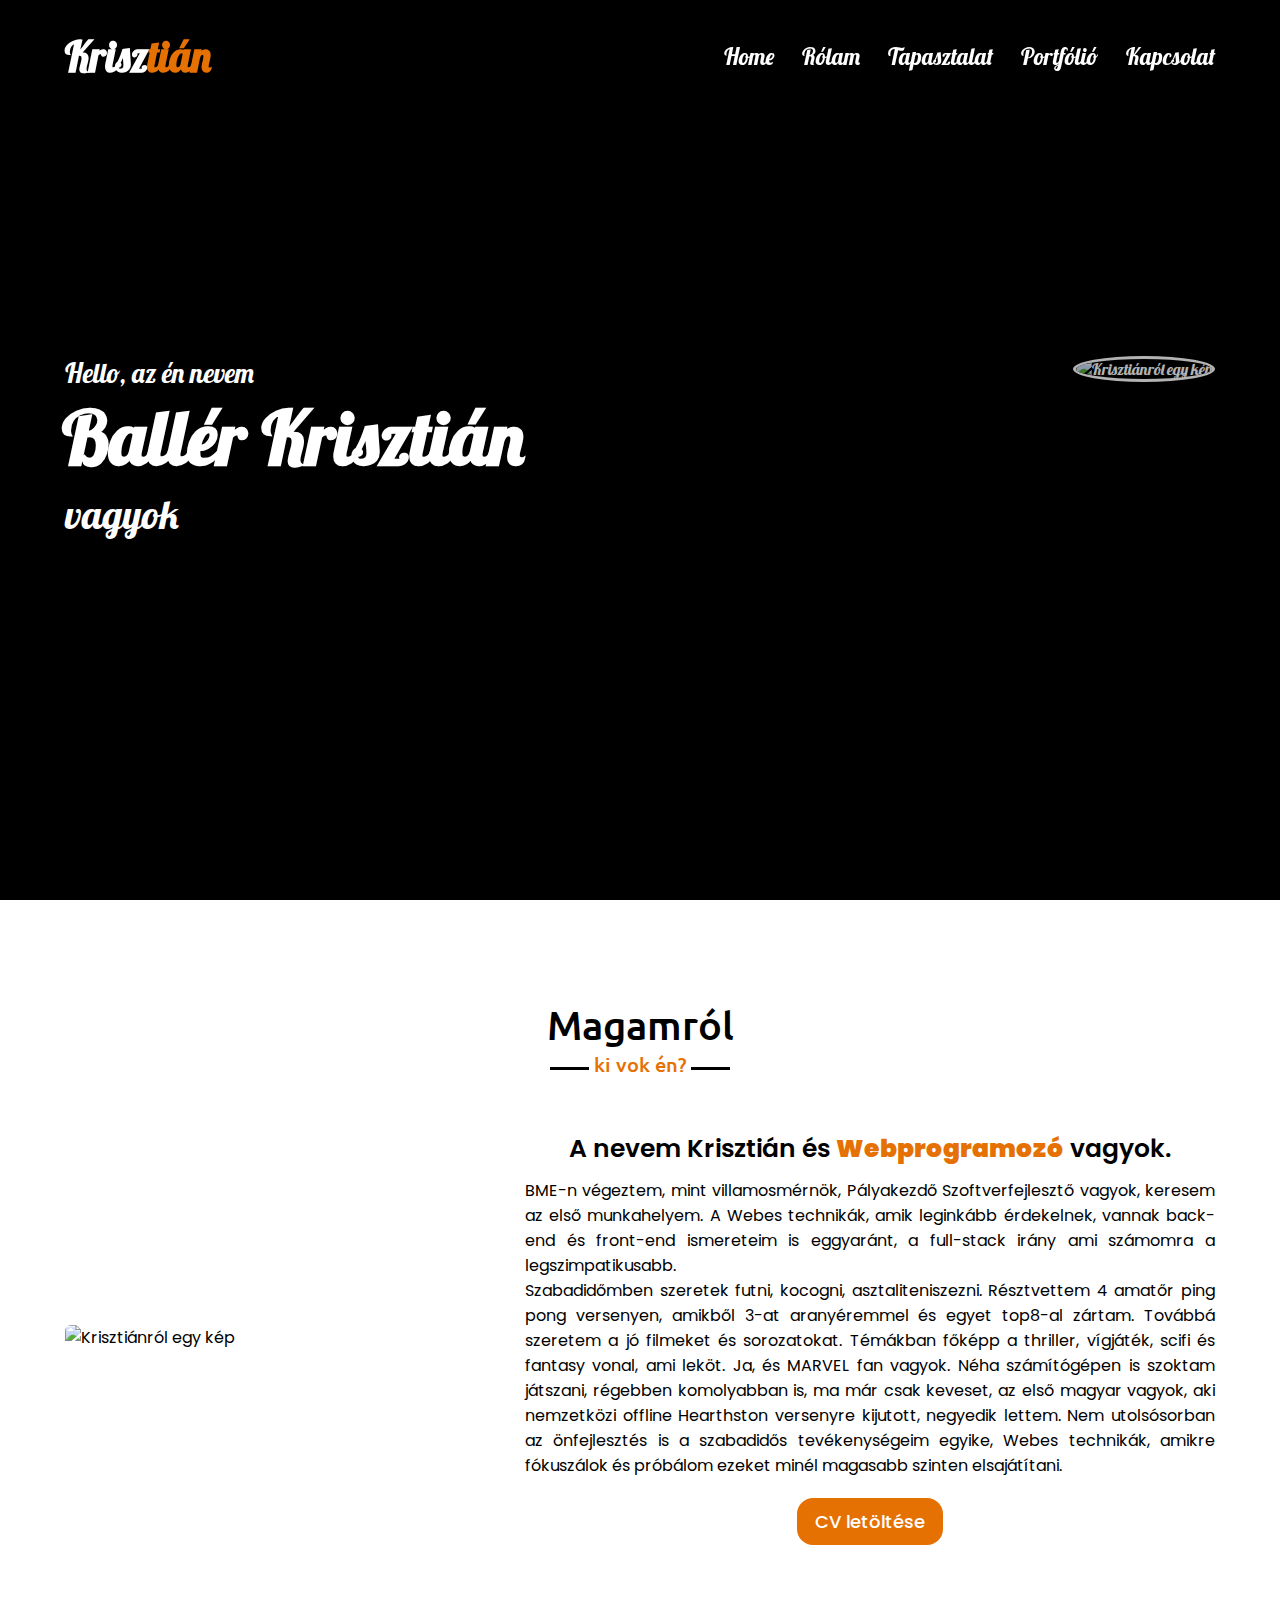
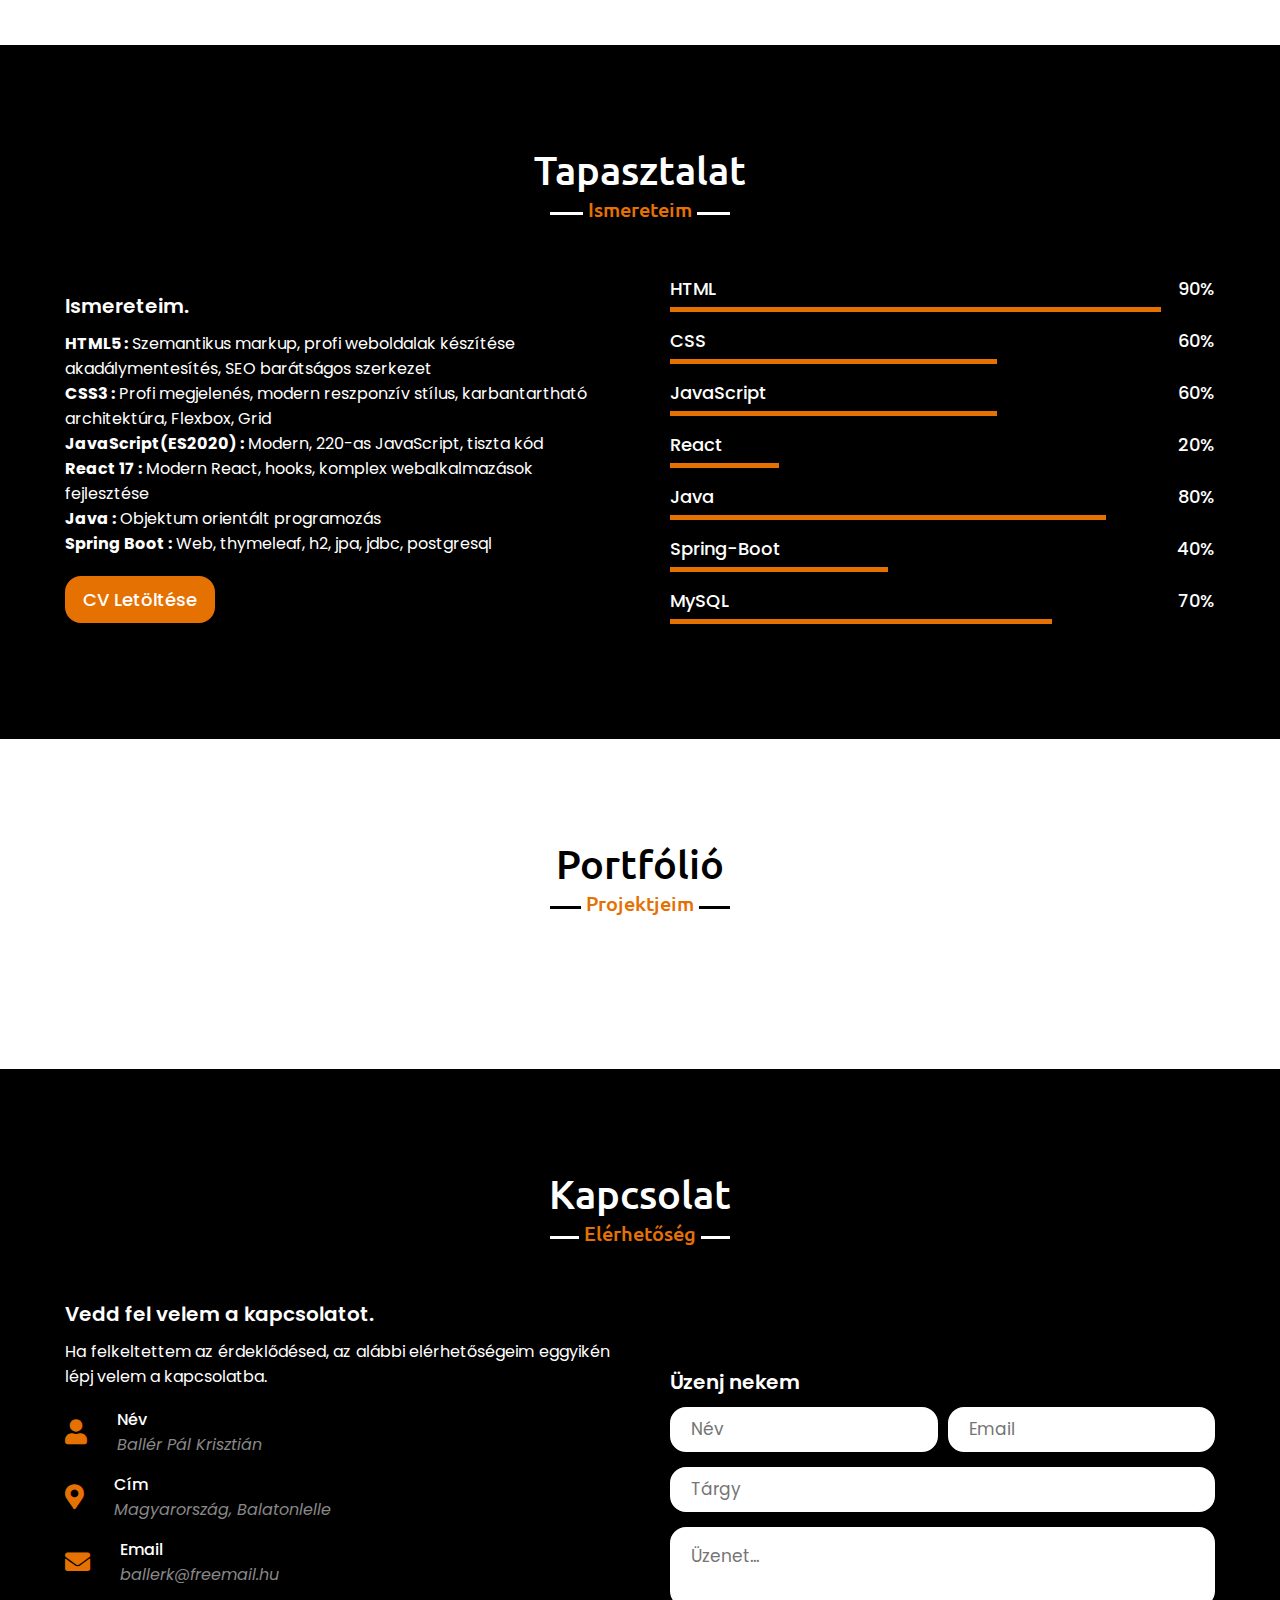
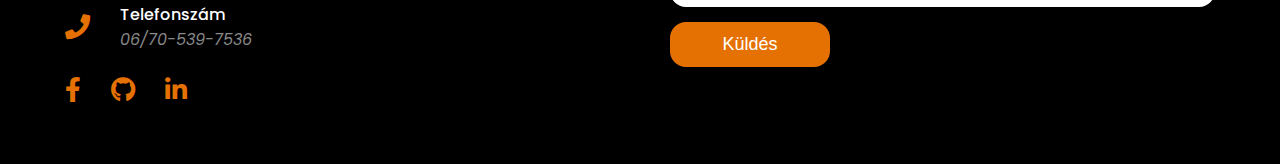
==== commit fc8a1f8c: "szín + projectkép" ====
--- a/index.html
+++ b/index.html
@@ -328,7 +328,7 @@
                             </div>
                         </div>
                         <div class="field">
-                            <input type="text" class="subject" name="_subject" placeholder="Cím">
+                            <input type="text" class="subject" name="_subject" placeholder="Tárgy">
                         </div>
                         <div class="field textarea">
                             <textarea class="message" cols="30" rows="10" name="message"
--- a/css/style.css
+++ b/css/style.css
@@ -5,8 +5,7 @@
 font-family: 'Ubuntu', sans-serif;
 */
 :root {
-    --szin1: #A7D7D8;
-    /*--szin1: #e67103;*/
+    --szin1: #e67103;   
     --szin2: #ffffff; 
     --szin3: #000000; 
     --szin4:#888;
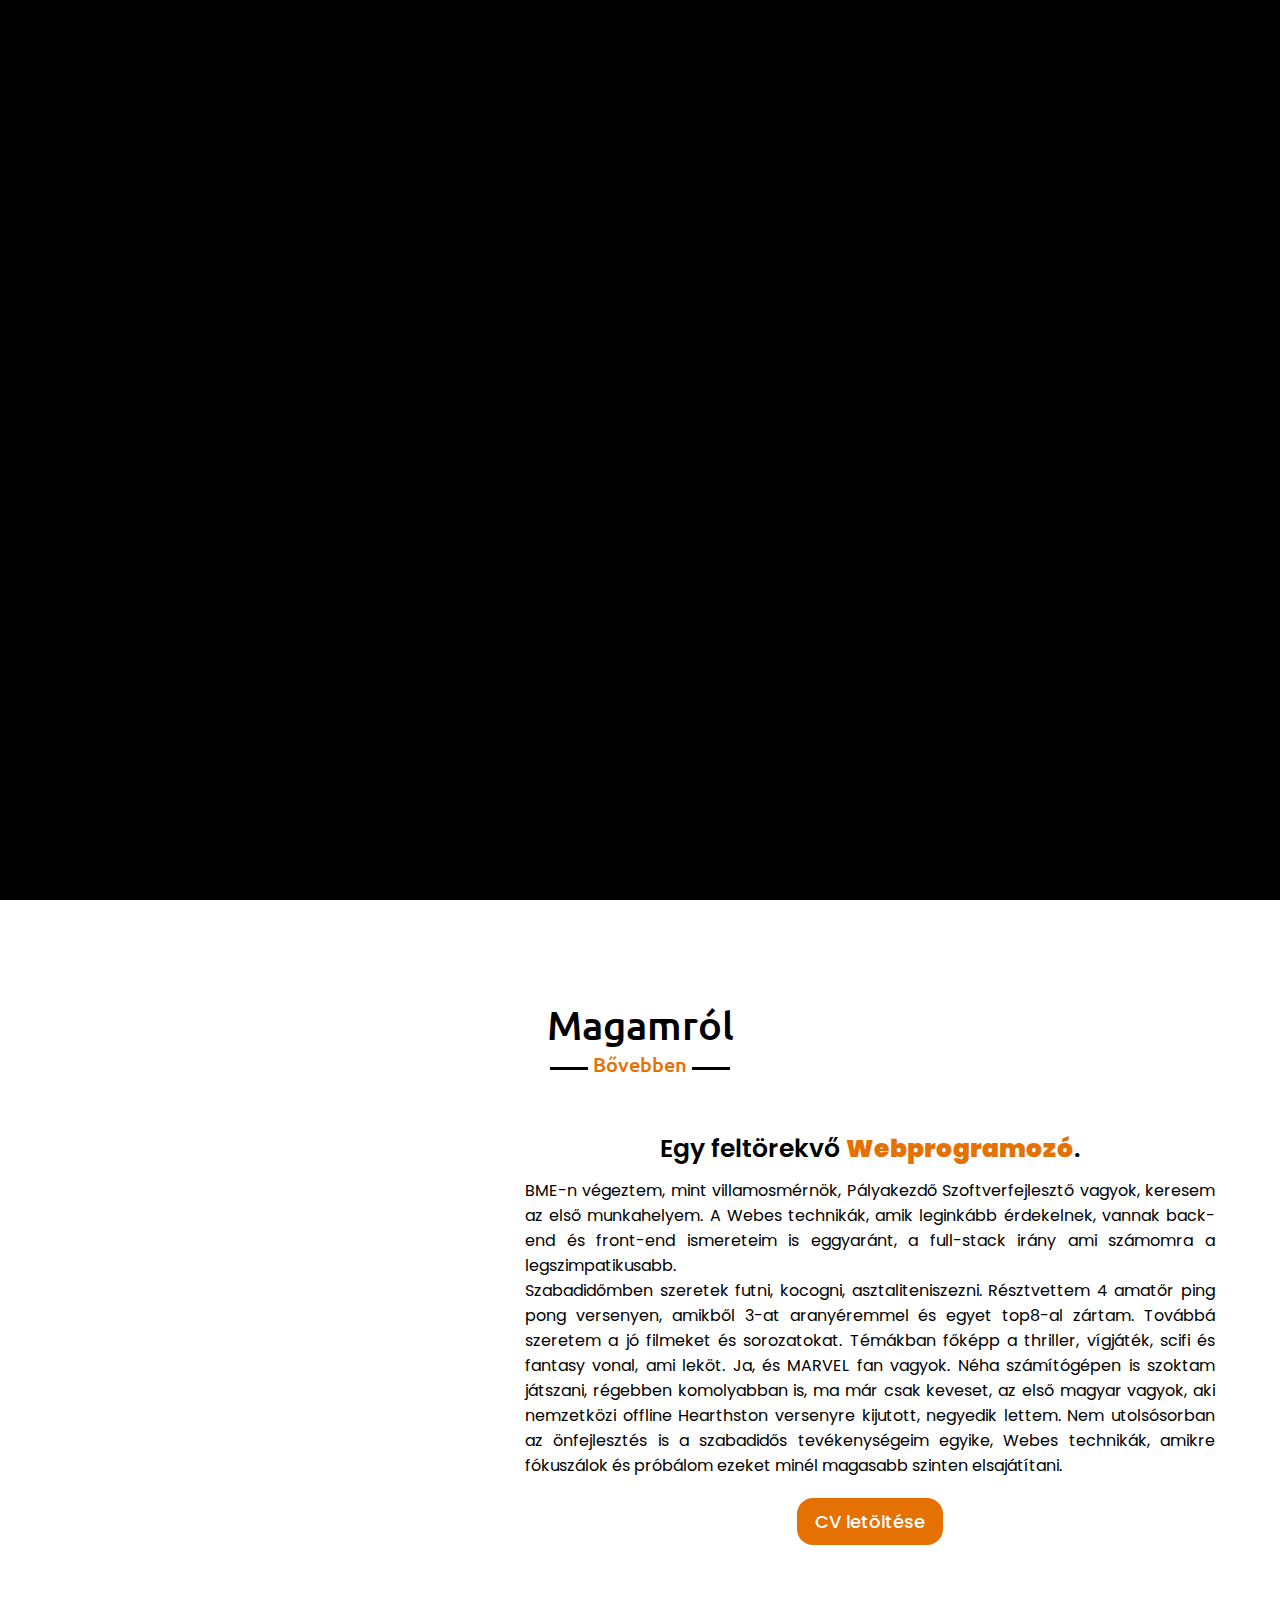
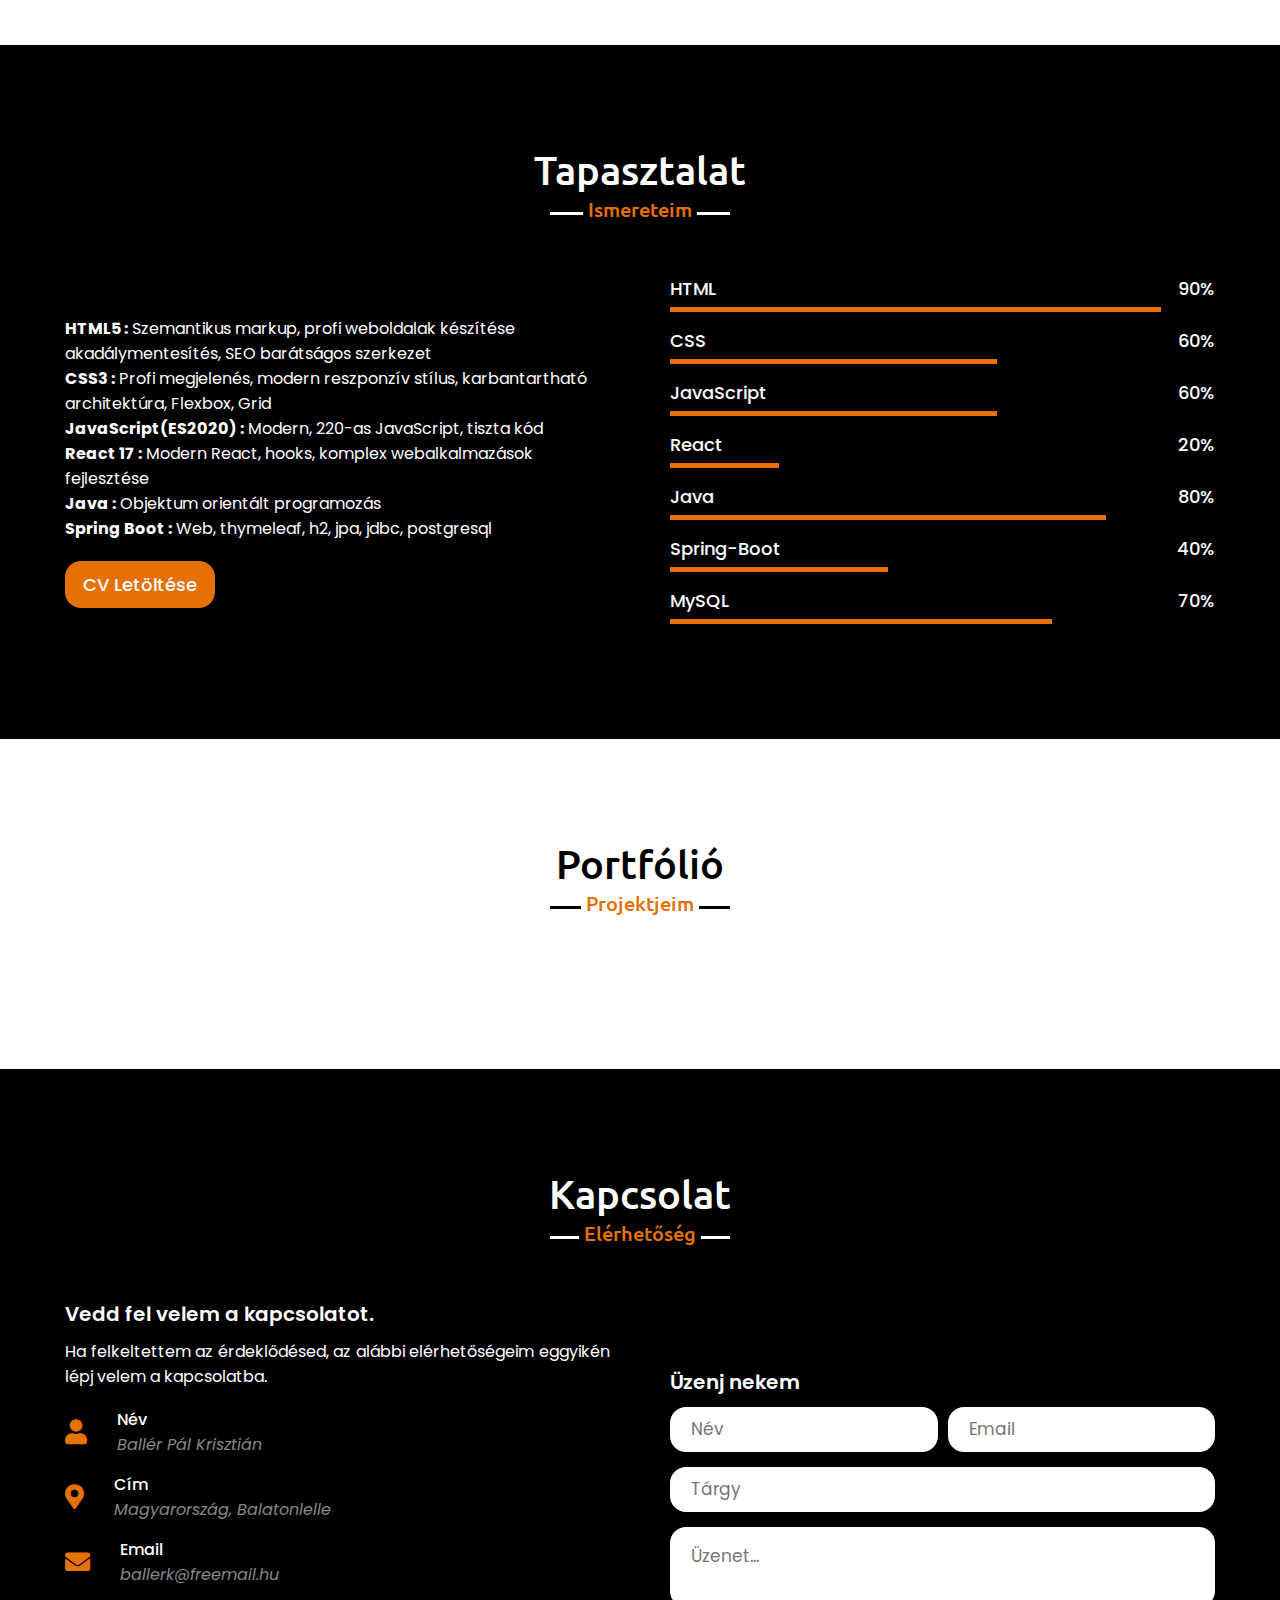
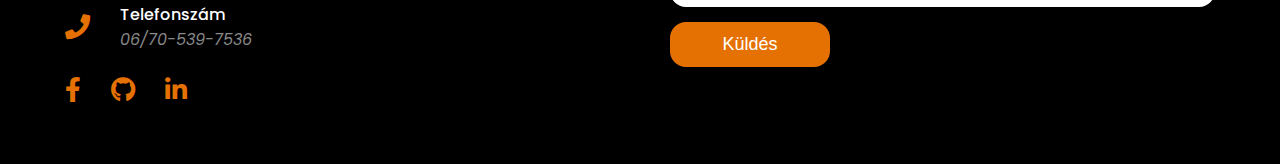
==== commit c95c9dfc: "betöltö animációk+navmenutransition" ====
--- a/index.html
+++ b/index.html
@@ -37,11 +37,11 @@
             <div class="logo"><a href="#">Krisz<span>tián</span> </a></div>
             <ul class="menu">
                 <!-- ezek egyesével jöjjenek az ikonra kattintva..-->
-                <li><a href="#home" class="menu-btn">Home</a></li>
-                <li><a href="#about" class="menu-btn">Rólam</a></li>
-                <li><a href="#skills" class="menu-btn">Tapasztalat</a></li>
-                <li><a href="#portfolio" class="menu-btn">Portfólió</a></li>
-                <li><a href="#contact" class="menu-btn">Kapcsolat</a></li>
+                <li style="--i:0.5s;"><a href="#home"     class="menu-btn " style="--i:0.1s;">Home</a></li>
+                <li style="--i:0.4s;"><a href="#about"    class="menu-btn " style="--i:0.2s;">Rólam</a></li>
+                <li style="--i:0.3s;"><a href="#skills"   class="menu-btn " style="--i:0.3s;">Tapasztalat</a></li>
+                <li style="--i:0.2s;"><a href="#portfolio"class="menu-btn " style="--i:0.4s;">Portfólió</a></li>
+                <li style="--i:0.1s;"><a href="#contact"  class="menu-btn " style="--i:0.5s;">Kapcsolat</a></li>
                 <!-- balról, alsó sarokról jobbra animálódjon-->
 
             </ul>
@@ -51,14 +51,13 @@
             </div>
         </div>
     </nav>
-
     <section class="home" id="home">
         <div class="max-width">
             <div class="row">
                 <div class="home-content">
                     <div class="text-1">Hello, az én nevem</div>
                     <div class="text-2">Ballér Krisztián</div>
-                    <div class="text-3"> <span class="typing"></span> vagyok </div>
+                    <div class="text-3"> <span class="typing"></span></div>
                 </div>
                 <div class="home-content2">
                     <img src="images/én_3.jpeg" alt="Krisztiánról egy kép">
@@ -122,7 +121,7 @@
                     <img src="images/én_1.jpeg" alt="Krisztiánról egy kép">
                 </div>
                 <div class="column right">
-                    <h3 class="text">A nevem Krisztián és <strong class="color-1">Webprogramozó</strong> vagyok.</h3>
+                    <h3 class="text">Egy feltörekvő <strong class="color-1">Webprogramozó</strong>.</h3>
                     <p> BME-n végeztem, mint villamosmérnök, Pályakezdő Szoftverfejlesztő vagyok,
                         keresem az első munkahelyem. A Webes technikák, amik leginkább érdekelnek,
                         vannak back-end és front-end ismereteim is eggyaránt,
@@ -149,7 +148,7 @@
             <h2 class="title">Tapasztalat</h2>
             <div class="skills-content">
                 <div class="column left">
-                    <h3 class="text"><span class="typing-2"></span> Ismereteim.</h3>
+                    <h3 class="text"><span class="typing-2"></span></h3>
                     <p><strong>HTML5 :</strong> Szemantikus markup, profi weboldalak készítése akadálymentesítés, SEO
                         barátságos szerkezet</p>
                     <p><strong>CSS3 :</strong> Profi megjelenés, modern reszponzív stílus, karbantartható architektúra,
--- a/css/style.css
+++ b/css/style.css
@@ -5,7 +5,7 @@
 font-family: 'Ubuntu', sans-serif;
 */
 :root {
-    --szin1: #e67103;   
+    --szin1: #e67103;
     --szin2: #ffffff; 
     --szin3: #000000; 
     --szin4:#888;
@@ -101,9 +101,7 @@
     font-family: 'Lobster', cursive;
     transition: all 0.5s ease;
 }
-.navbar .menu li a{
-    color:var(--szin2);
-}
+
 .navbar .logo a{
     font-size: 42px;
     color:var(--szin2);
@@ -190,15 +188,24 @@
 }
 .home .home-content .text-1{
     font-size: 27px;
+    animation: balrol 0.7s linear forwards;
+    animation-delay: 0.9s;
+    opacity: 0;
 }
 .home .home-content .text-2{
     font-size: 75px;
     font-weight: 600;
     margin-left: -3px;
+    animation: balrol 0.7s linear forwards;
+    animation-delay: 1.1s;
+    opacity: 0;
 }
 .home .home-content .text-3{
     font-size: 40px;
     margin: 5px 0;
+    animation: balrol 0.7s linear forwards;
+    animation-delay: 1.3s;
+    opacity: 0;
 }
 .home .home-content .text-3 span{
     color:var(--szin1);
@@ -213,10 +220,13 @@
 
 
 .about .title::after{
-    content: "ki vok én?";
+    content: "Bővebben";
 }
 .about .about-content .left{
     width: 40%;
+    animation: balrol 0.7s linear forwards;
+    animation-delay: 0.2s;
+    opacity: 0;
 }
 .about .about-content .left img{
     height: 400px;
@@ -517,11 +527,12 @@
 .portfolio .carousel .card:hover img{
     border-color: var(--szin2);
 }
-.owl-dots{
+
+.portfolio .max-width .carousel .owl-dots{
     text-align: center;
     margin-top: 20px;
 }
-.owl-dot{
+.portfolio .max-width .carousel .owl-dot{
     height: 13px;
     width: 13px;
     margin: 0 5px;
@@ -530,14 +541,15 @@
     border: 2px solid var(--szin1)!important;
     transition: all 0.5s ease;
 }
-.owl-dot.active{
+.portfolio .max-width .carousel .owl-dot.active{
     width: 35px;
     border-radius: 14px;
 }
-.owl-dot.active,
-.owl-dot:hover{
+.portfolio .max-width .carousel .owl-dot.active,
+.portfolio .max-width .carousel .owl-dot:hover{
     background: var(--szin1)!important;
 }
+
 /*mediaq--------------------------------------------------------------------------------*/
 @media(max-width:1290px){
 .max-width{
@@ -671,19 +683,29 @@
     position: fixed;
     height: 100vh;
     width: 100%;
-    left: -100%;
+    left: 0;
     top: 0;
+    opacity: 0;
     background: var(--szin3);
     text-align: center;
     padding-top: 80px;
-    transition: all 0.5s ease;
+    transition: all 0.2s linear;
 }
 .navbar .menu.active{
-    left: 0;
+
+    opacity: 1;
 }
 .navbar .menu li{
     display: block;
-}
+    transform: translateY(-120px);
+    transition: all calc(0.2s) linear  var(--i);
+    opacity: 0;
+}
+.navbar .menu li.active{
+    transform: translateY(0px);
+    opacity: 1; 
+}
+
 .navbar .menu li a{
     display: inline-block;
     margin: 20px 0;
@@ -799,10 +821,53 @@
     }
 }
 
-
-
-
-
-
-
-
+/*animation*/
+
+.navbar .max-width .logo{
+    animation: balrol 0.7s linear forwards;
+    animation-delay: 0.2s;
+    opacity: 0;
+}
+.navbar .menu li a{
+    color:var(--szin2);
+    animation: fentrol 0.7s linear forwards;
+    animation-delay: calc(0.2s + var(--i));
+    opacity: 0;
+}
+.home .max-width .row .home-content2{
+    animation: jobbrol 0.7s linear forwards;
+    animation-delay: 0.8s;
+    opacity: 0;
+}
+
+@keyframes jobbrol{
+    0%{
+        opacity: 0;
+    }
+    100%{
+        opacity: 0.7;
+    }
+}
+@keyframes balrol{
+    0%{
+        transform: translateX(-150px);
+        opacity: 0;
+    }
+    100%{
+        transform: translateX(0px);
+        opacity: 1;
+    }
+}
+
+@keyframes fentrol{
+    0%{
+        transform: translateY(-150px);
+        opacity: 0;
+    }
+    100%{
+        transform: translateY(0px);
+        opacity: 1;
+    }
+}
+
+
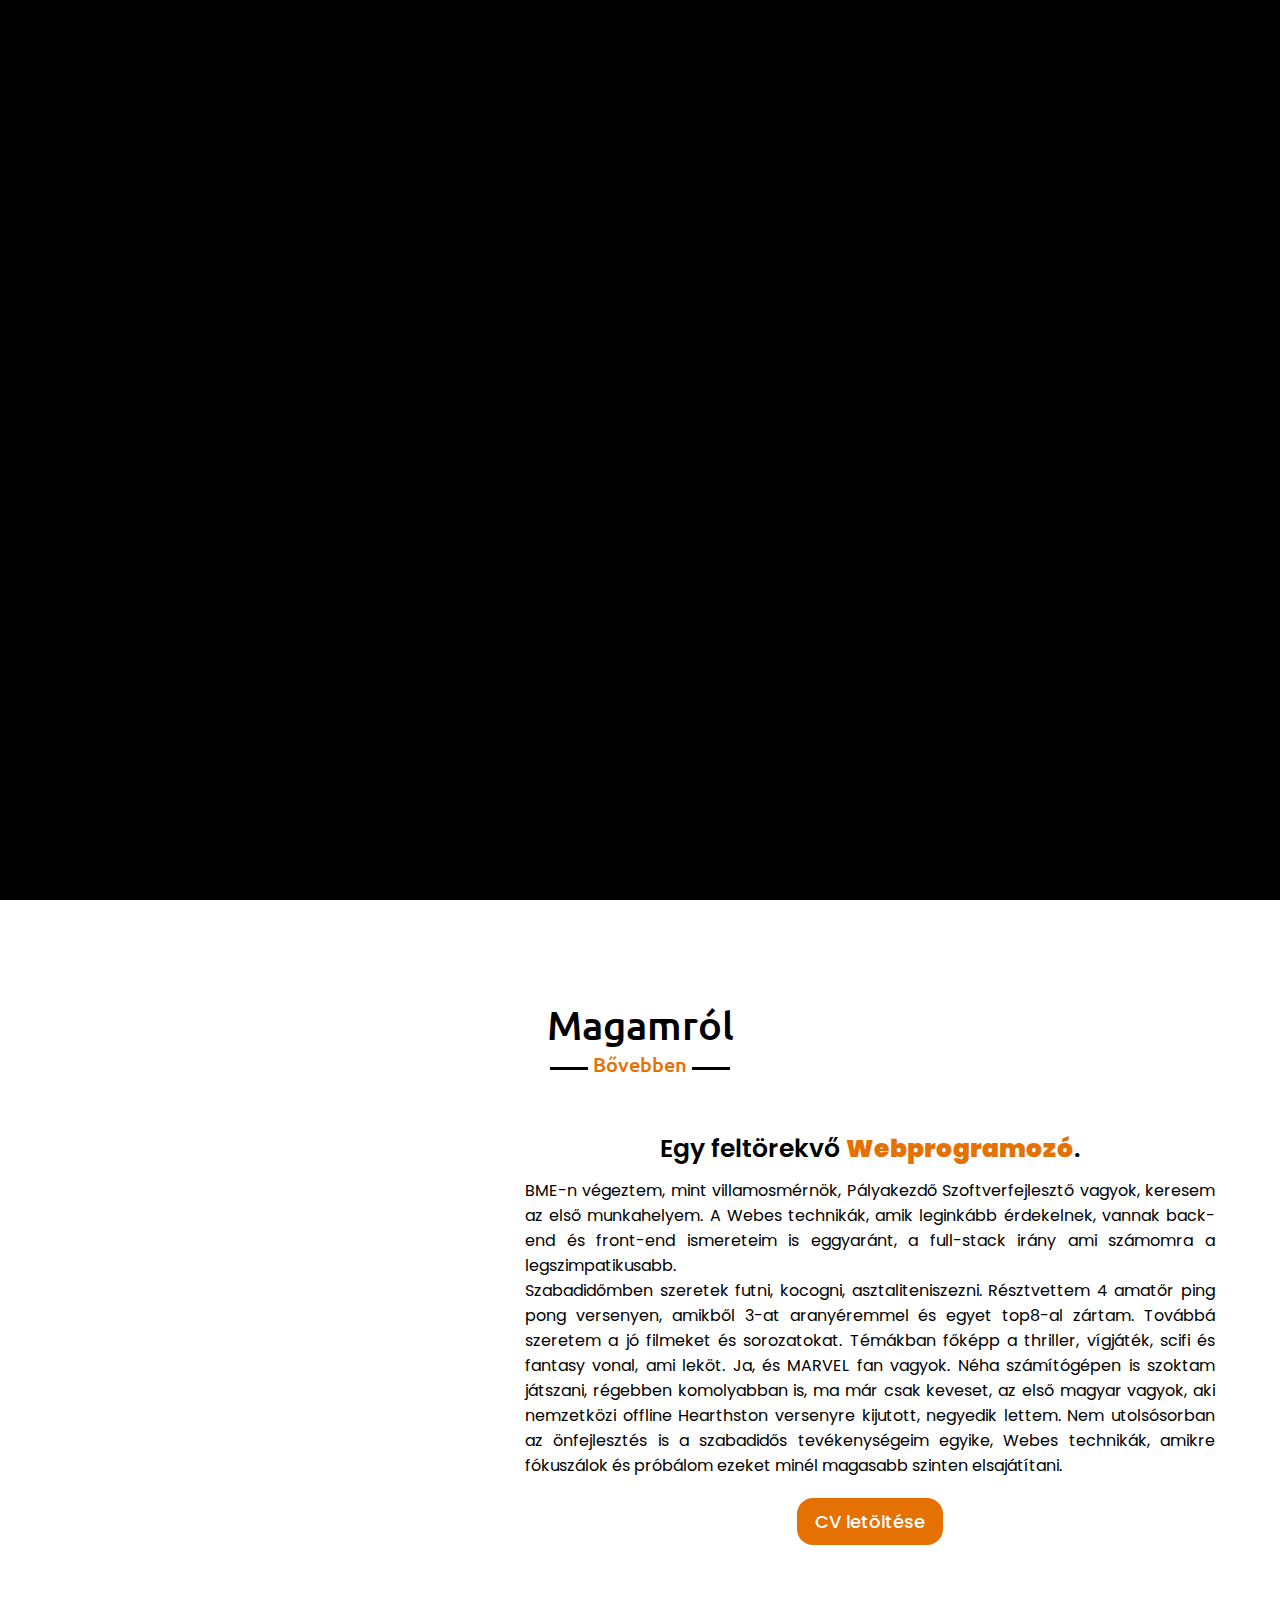
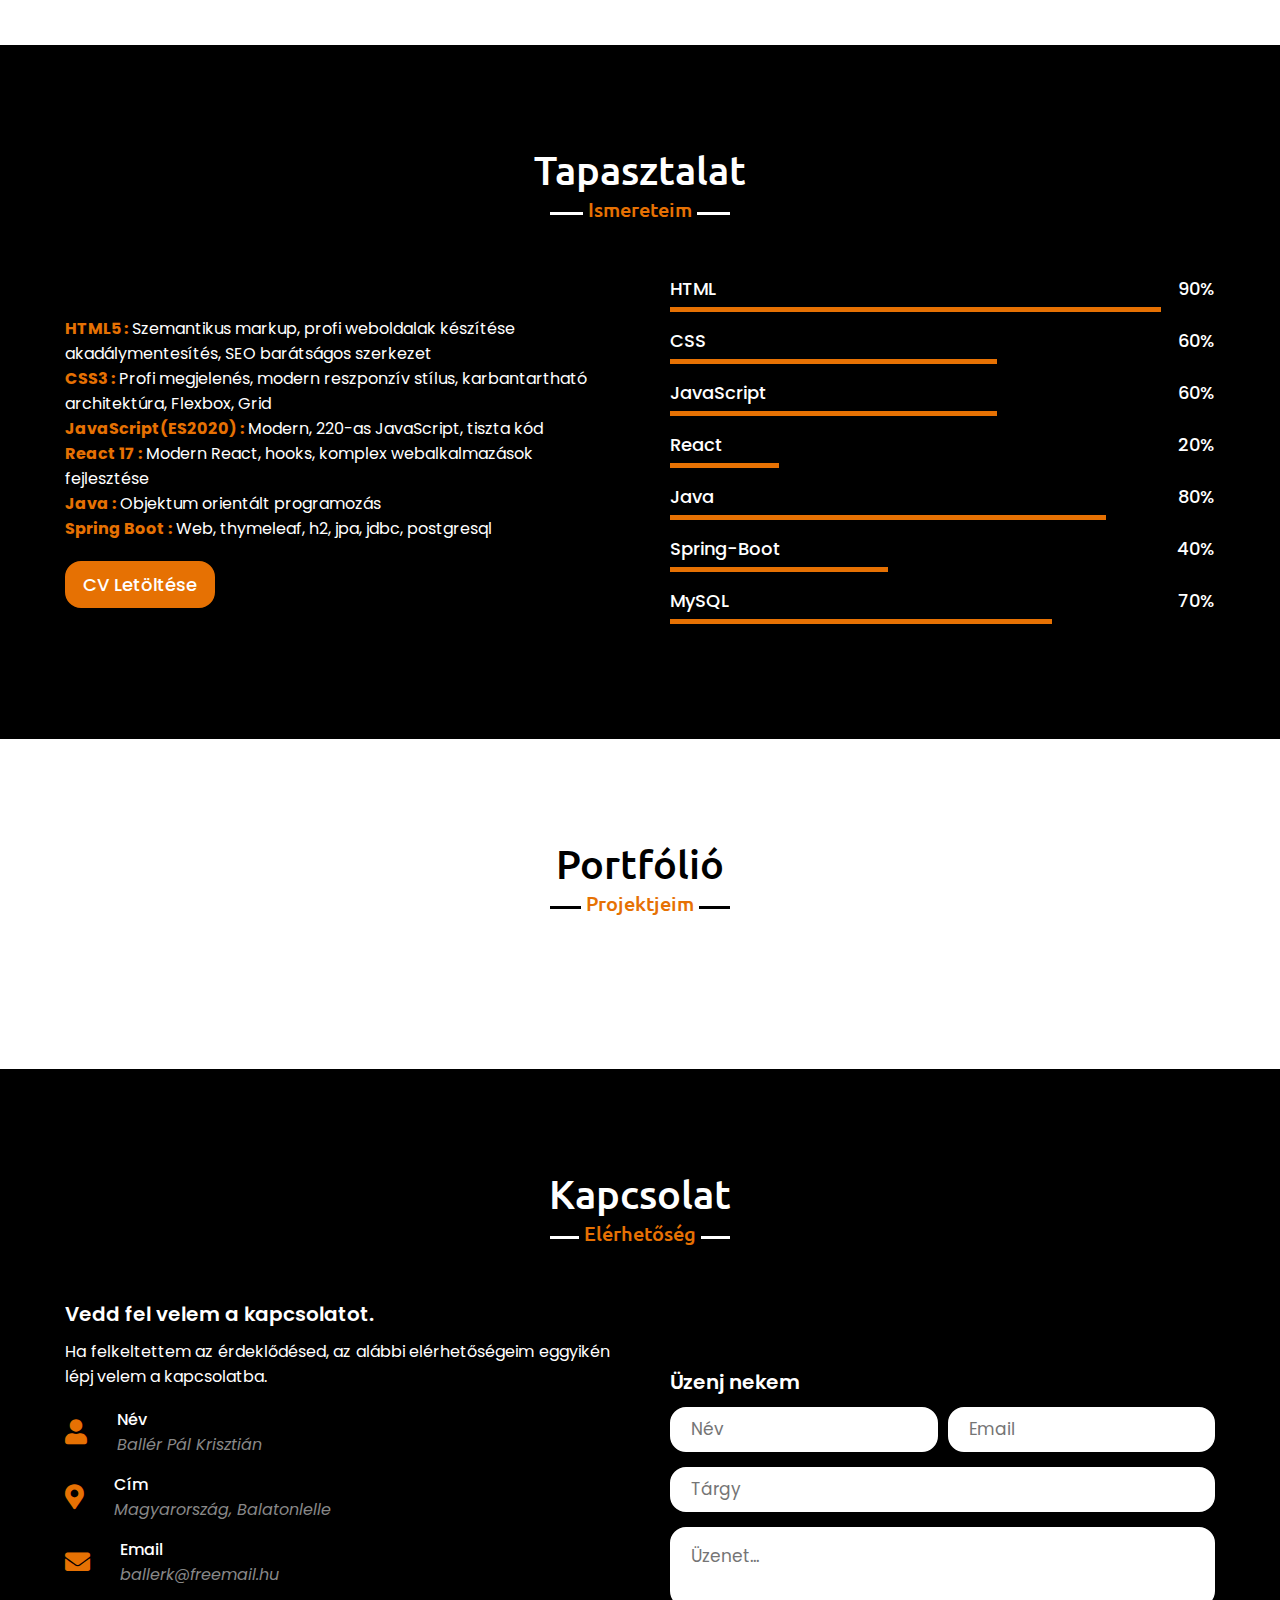
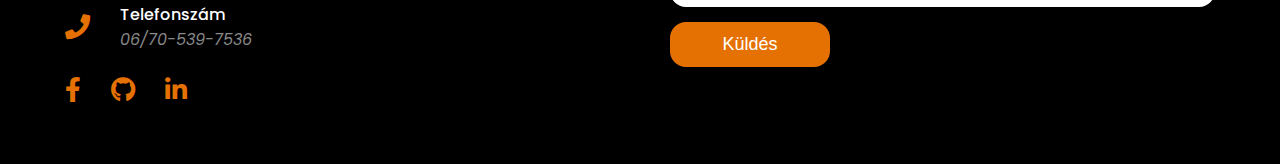
==== commit 3c8e6aed: "másik oldal+szin a skilleknél" ====
--- a/index.html
+++ b/index.html
@@ -22,32 +22,27 @@
     <script src="https://cdnjs.cloudflare.com/ajax/libs/OwlCarousel2/2.3.4/owl.carousel.min.js"></script>
     <link rel="stylesheet"
         href="https://cdnjs.cloudflare.com/ajax/libs/OwlCarousel2/2.3.4/assets/owl.carousel.min.css" />
+
+
+        <link href="https://unpkg.com/aos@2.3.1/dist/aos.css" rel="stylesheet">
+
 </head>
 
 <body>
-    <!-- 
-    feltöltés githubra:
-    https://www.youtube.com/watch?v=Enzva3d3uuk&list=PLT2URj1QEDqLZE3OtljX5SIsNAoIuLAcN
-    + amit telómon irtam..
-    -->
-
-
     <nav class="navbar">
         <div class="max-width">
             <div class="logo"><a href="#">Krisz<span>tián</span> </a></div>
             <ul class="menu">
-                <!-- ezek egyesével jöjjenek az ikonra kattintva..-->
-                <li style="--i:0.5s;"><a href="#home"     class="menu-btn " style="--i:0.1s;">Home</a></li>
-                <li style="--i:0.4s;"><a href="#about"    class="menu-btn " style="--i:0.2s;">Rólam</a></li>
-                <li style="--i:0.3s;"><a href="#skills"   class="menu-btn " style="--i:0.3s;">Tapasztalat</a></li>
-                <li style="--i:0.2s;"><a href="#portfolio"class="menu-btn " style="--i:0.4s;">Portfólió</a></li>
-                <li style="--i:0.1s;"><a href="#contact"  class="menu-btn " style="--i:0.5s;">Kapcsolat</a></li>
-                <!-- balról, alsó sarokról jobbra animálódjon-->
+                <li style="--i:1s;"><a href="#home"     class="menu-btn " style="--i:0.1s;">Home</a></li>
+                <li style="--i:0.8s;"><a href="#about"    class="menu-btn " style="--i:0.2s;">Rólam</a></li>
+                <li style="--i:0.6s;"><a href="#skills"   class="menu-btn " style="--i:0.3s;">Tapasztalat</a></li>
+                <li style="--i:0.4s;"><a href="#portfolio"class="menu-btn " style="--i:0.4s;">Portfólió</a></li>
+                <li style="--i:0.2s;"><a href="#contact"  class="menu-btn " style="--i:0.5s;">Kapcsolat</a></li>
 
             </ul>
             <div class="menu-btn">
                 <i class="fa fa-bars"></i>
-                <!--ez animálva legyen-->
+                <!--ez animálva legyen         + amit telómon irtam..-->
             </div>
         </div>
     </nav>
@@ -117,7 +112,7 @@
         <div class="max-width">
             <h2 class="title">Magamról</h2>
             <div class="about-content">
-                <div class="column left">
+                <div data-aos="zoom-in" class="column left">
                     <img src="images/én_1.jpeg" alt="Krisztiánról egy kép">
                 </div>
                 <div class="column right">
@@ -149,15 +144,15 @@
             <div class="skills-content">
                 <div class="column left">
                     <h3 class="text"><span class="typing-2"></span></h3>
-                    <p><strong>HTML5 :</strong> Szemantikus markup, profi weboldalak készítése akadálymentesítés, SEO
+                    <p><strong class="color-1">HTML5 :</strong> Szemantikus markup, profi weboldalak készítése akadálymentesítés, SEO
                         barátságos szerkezet</p>
-                    <p><strong>CSS3 :</strong> Profi megjelenés, modern reszponzív stílus, karbantartható architektúra,
+                    <p><strong class="color-1">CSS3 :</strong> Profi megjelenés, modern reszponzív stílus, karbantartható architektúra,
                         Flexbox, Grid</p>
-                    <p><strong>JavaScript(ES2020) :</strong> Modern, 220-as JavaScript, tiszta kód</p>
-                    <p><strong>React 17 :</strong> Modern React, <span class="athuzas">hooks</span>, komplex
+                    <p><strong class="color-1">JavaScript(ES2020) :</strong> Modern, 220-as JavaScript, tiszta kód</p>
+                    <p><strong class="color-1">React 17 :</strong> Modern React, <span class="athuzas">hooks</span>, komplex
                         webalkalmazások fejlesztése</p>
-                    <p><strong>Java :</strong> Objektum orientált programozás</p>
-                    <p><strong>Spring Boot :</strong> Web, thymeleaf, h2, jpa, jdbc, postgresql </p>
+                    <p><strong class="color-1">Java :</strong> Objektum orientált programozás</p>
+                    <p><strong class="color-1">Spring Boot :</strong> Web, thymeleaf, h2, jpa, jdbc, postgresql </p>
                     <a href="cv/baller_pal_krisztian_cv_20210410.pdf" download="baller_pal_krisztian_cv">CV Letöltése</a>
                 </div>
                 <div class="column right">
@@ -232,7 +227,7 @@
                 <a href="#">
                     <div class="card">
                         <div class="box">
-                            <img src="images/profile-2.jpeg" alt="">
+                            <img src="" alt="">
                             <div class="text">Project 2</div>
                             <p>Lorem ipsum dolor sit amet consectetur adipisicing elit.</p>
                         </div>
@@ -241,7 +236,7 @@
                 <a href="#">
                     <div class="card">
                         <div class="box">
-                            <img src="images/profile-3.jpeg" alt="">
+                            <img src="" alt="">
                             <div class="text">Project 3</div>
                             <p>Lorem ipsum dolor sit amet consectetur adipisicing elit.</p>
                         </div>
@@ -250,7 +245,7 @@
                 <a href="#">
                     <div class="card">
                         <div class="box">
-                            <img src="images/profile-4.jpeg" alt="">
+                            <img src="" alt="">
                             <div class="text">Project 4</div>
                             <p>Lorem ipsum dolor sit amet consectetur adipisicing elit.</p>
                         </div>
@@ -259,7 +254,7 @@
                 <a href="#">
                     <div class="card">
                         <div class="box">
-                            <img src="images/profile-5.jpeg" alt="">
+                            <img src="" alt="">
                             <div class="text">Project 5</div>
                             <p>Lorem ipsum dolor sit amet consectetur adipisicing elit.</p>
                         </div>
@@ -316,8 +311,7 @@
                     <div class="text">Üzenj nekem</div>
                     <form class="contact-form" action="https://formsubmit.co/deadfair666@gmail.com" method="POST">
                         <input type="hidden" name="_captcha" value="false">
-                        <input type="hidden" name="_next" value="https://deadfair.github.io/">
-                        <!--majd kell másik oldal.. ami megköszöni..-->
+                        <input type="hidden" name="_next" value="next.html">
                         <div class="fields">
                             <div class="field name">
                                 <input type="text" name="name" class="fullname" placeholder="Név">
@@ -341,6 +335,13 @@
             </div>
         </div>
     </section>
+    <script src="https://unpkg.com/aos@2.3.1/dist/aos.js"></script>
+    <script>
+        AOS.init({
+            offset:0,
+            duration:2000,
+        });
+      </script>
     <script src="script.js"></script>
 </body>
 
--- a/css/style.css
+++ b/css/style.css
@@ -203,9 +203,6 @@
 .home .home-content .text-3{
     font-size: 40px;
     margin: 5px 0;
-    animation: balrol 0.7s linear forwards;
-    animation-delay: 1.3s;
-    opacity: 0;
 }
 .home .home-content .text-3 span{
     color:var(--szin1);
@@ -224,9 +221,7 @@
 }
 .about .about-content .left{
     width: 40%;
-    animation: balrol 0.7s linear forwards;
-    animation-delay: 0.2s;
-    opacity: 0;
+
 }
 .about .about-content .left img{
     height: 400px;
@@ -528,11 +523,11 @@
     border-color: var(--szin2);
 }
 
-.portfolio .max-width .carousel .owl-dots{
+.owl-dots{
     text-align: center;
     margin-top: 20px;
 }
-.portfolio .max-width .carousel .owl-dot{
+.owl-dot{
     height: 13px;
     width: 13px;
     margin: 0 5px;
@@ -541,12 +536,12 @@
     border: 2px solid var(--szin1)!important;
     transition: all 0.5s ease;
 }
-.portfolio .max-width .carousel .owl-dot.active{
+.owl-dot.active{
     width: 35px;
     border-radius: 14px;
 }
-.portfolio .max-width .carousel .owl-dot.active,
-.portfolio .max-width .carousel .owl-dot:hover{
+.owl-dot.active,
+.owl-dot:hover{
     background: var(--szin1)!important;
 }
 
@@ -680,6 +675,7 @@
     content: "\f00d";
 }
 .navbar .menu{
+    visibility: hidden;
     position: fixed;
     height: 100vh;
     width: 100%;
@@ -692,17 +688,17 @@
     transition: all 0.2s linear;
 }
 .navbar .menu.active{
-
     opacity: 1;
+    visibility: visible;
 }
 .navbar .menu li{
     display: block;
     transform: translateY(-120px);
-    transition: all calc(0.2s) linear  var(--i);
     opacity: 0;
 }
 .navbar .menu li.active{
     transform: translateY(0px);
+    transition: all calc(0.2s) linear  var(--i);
     opacity: 1; 
 }
 
